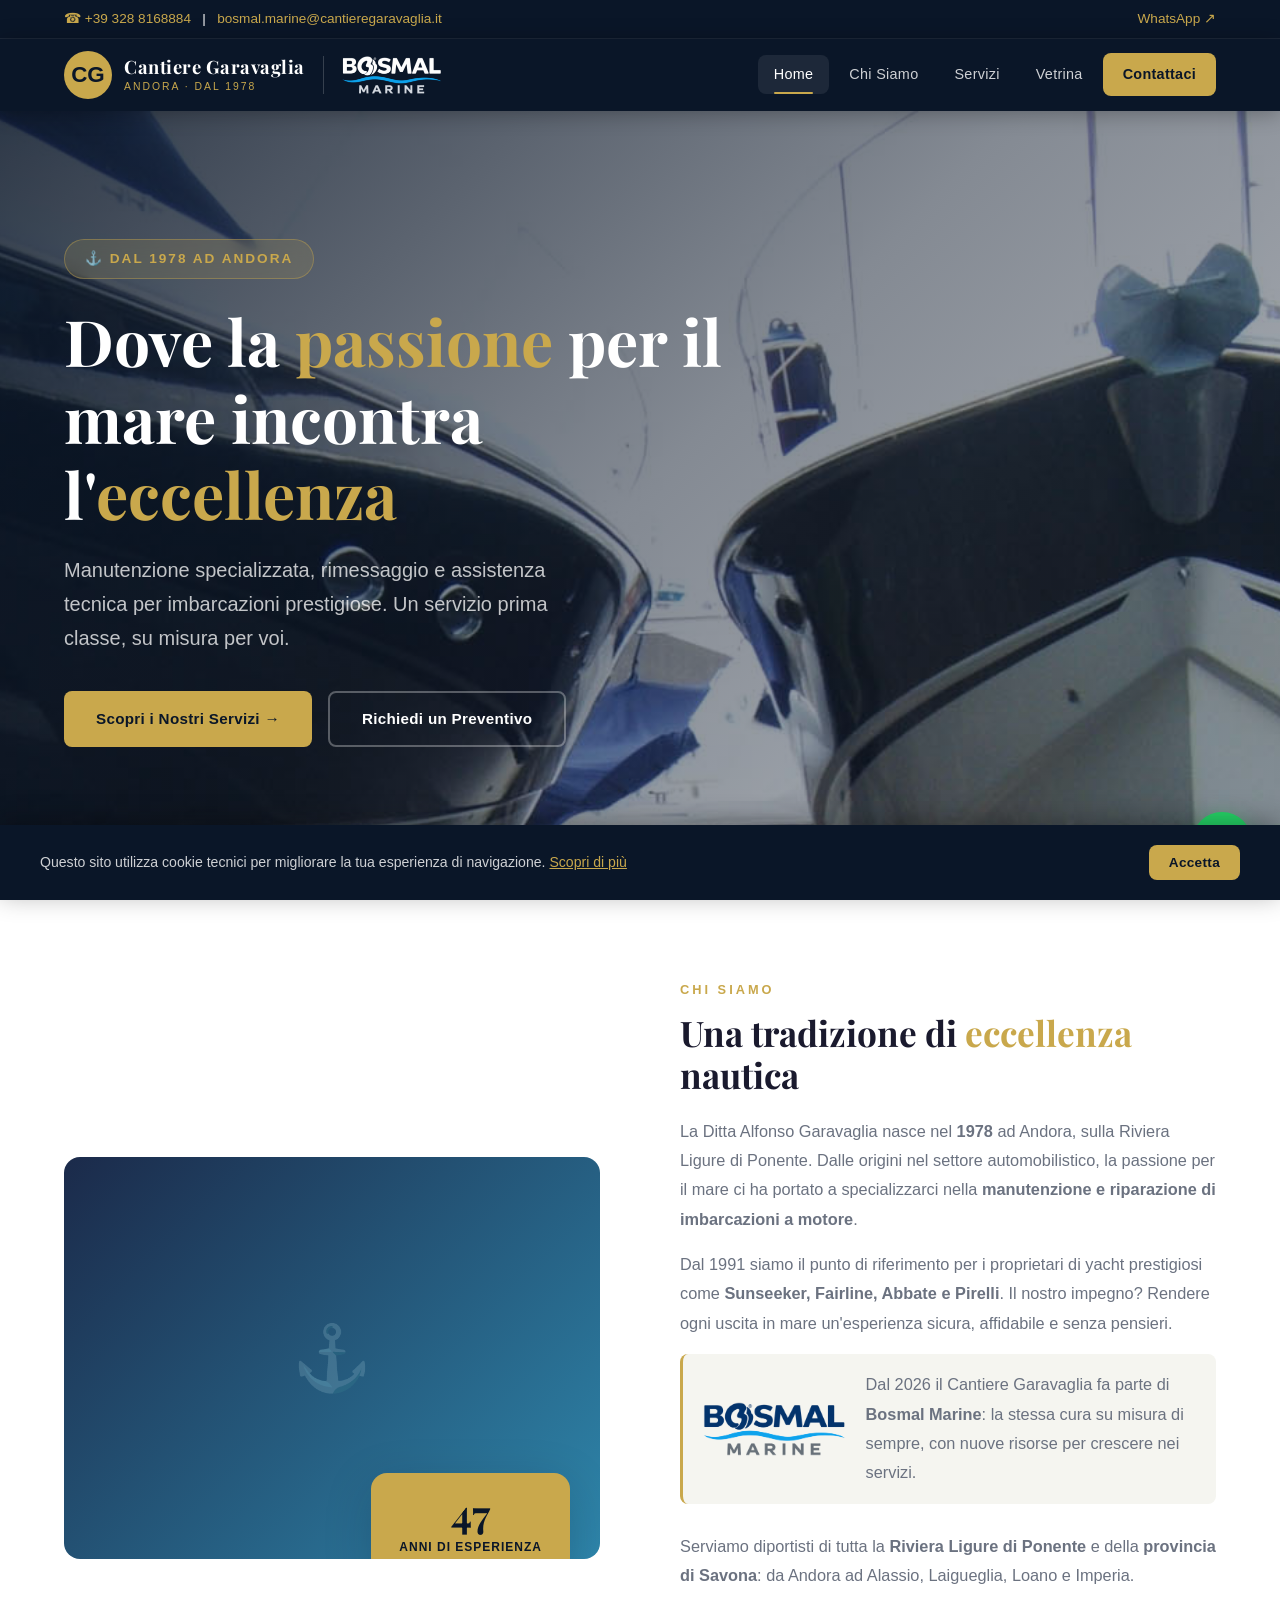
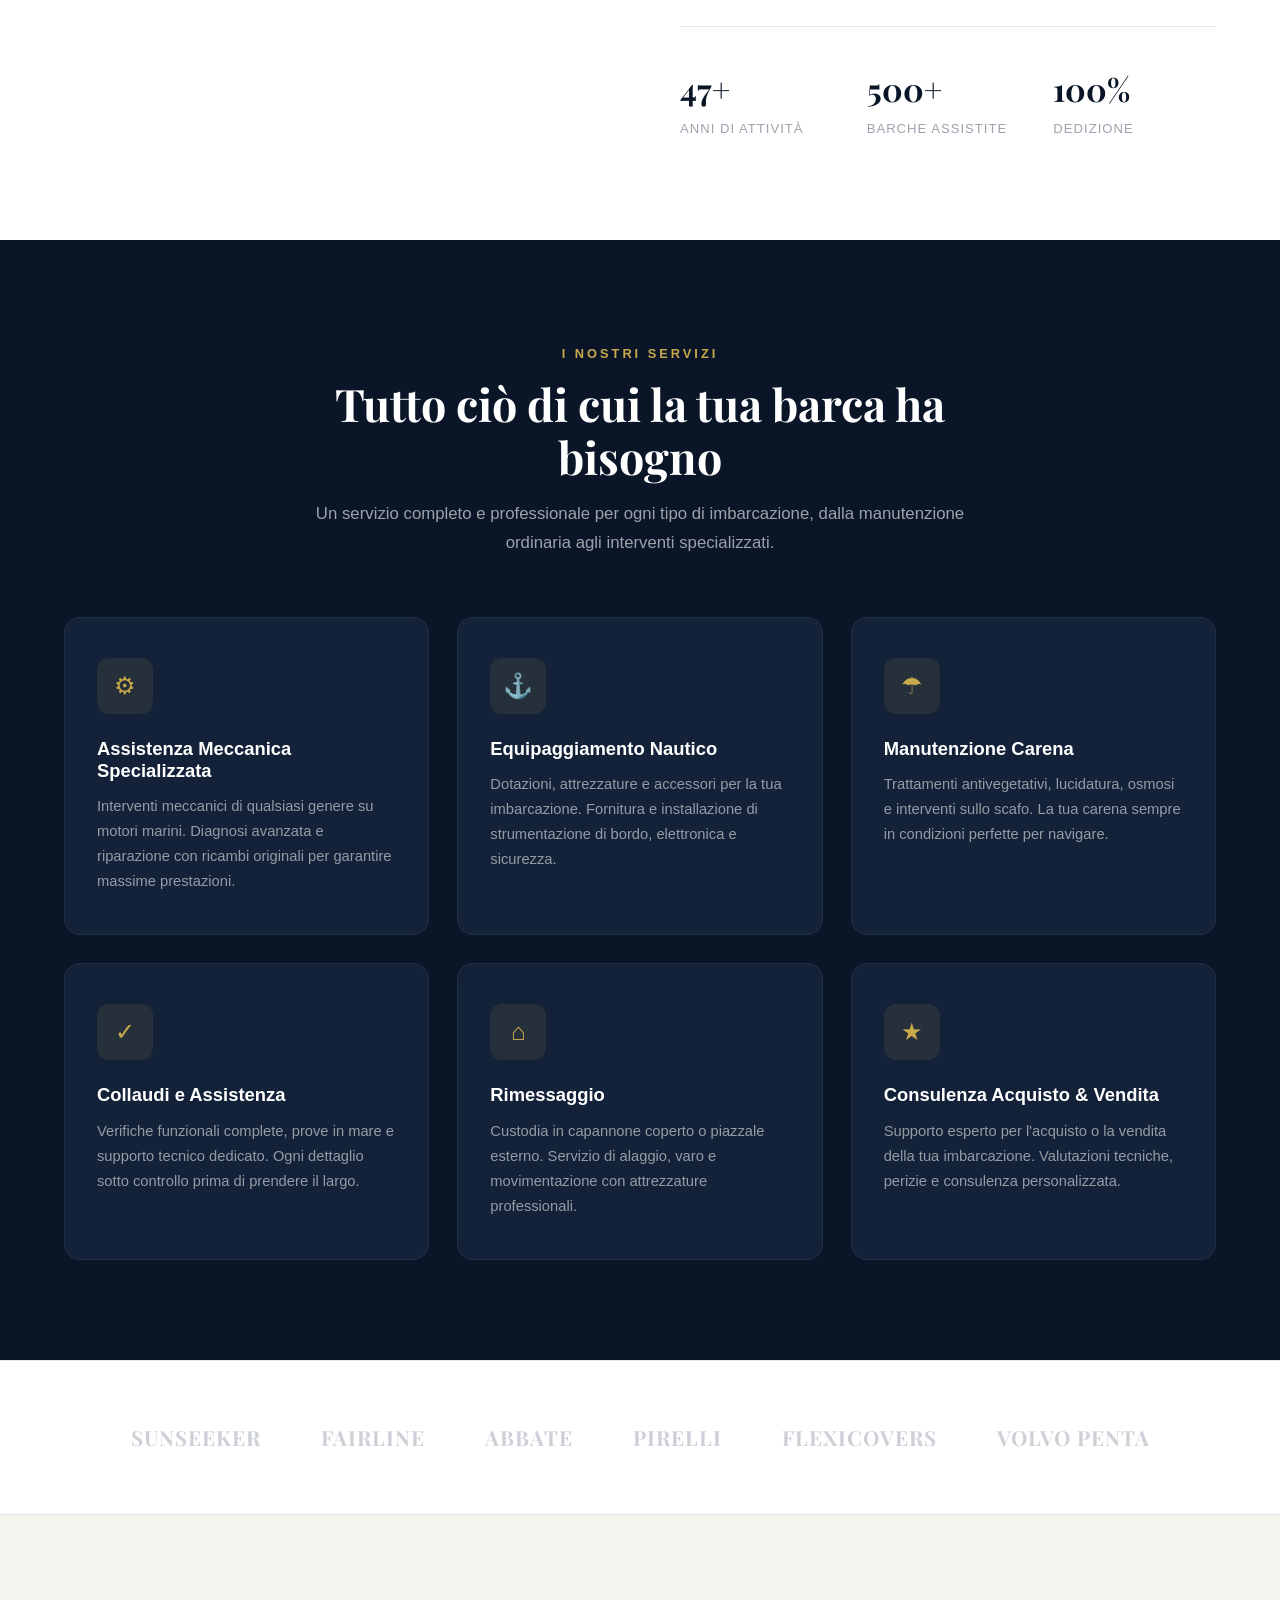
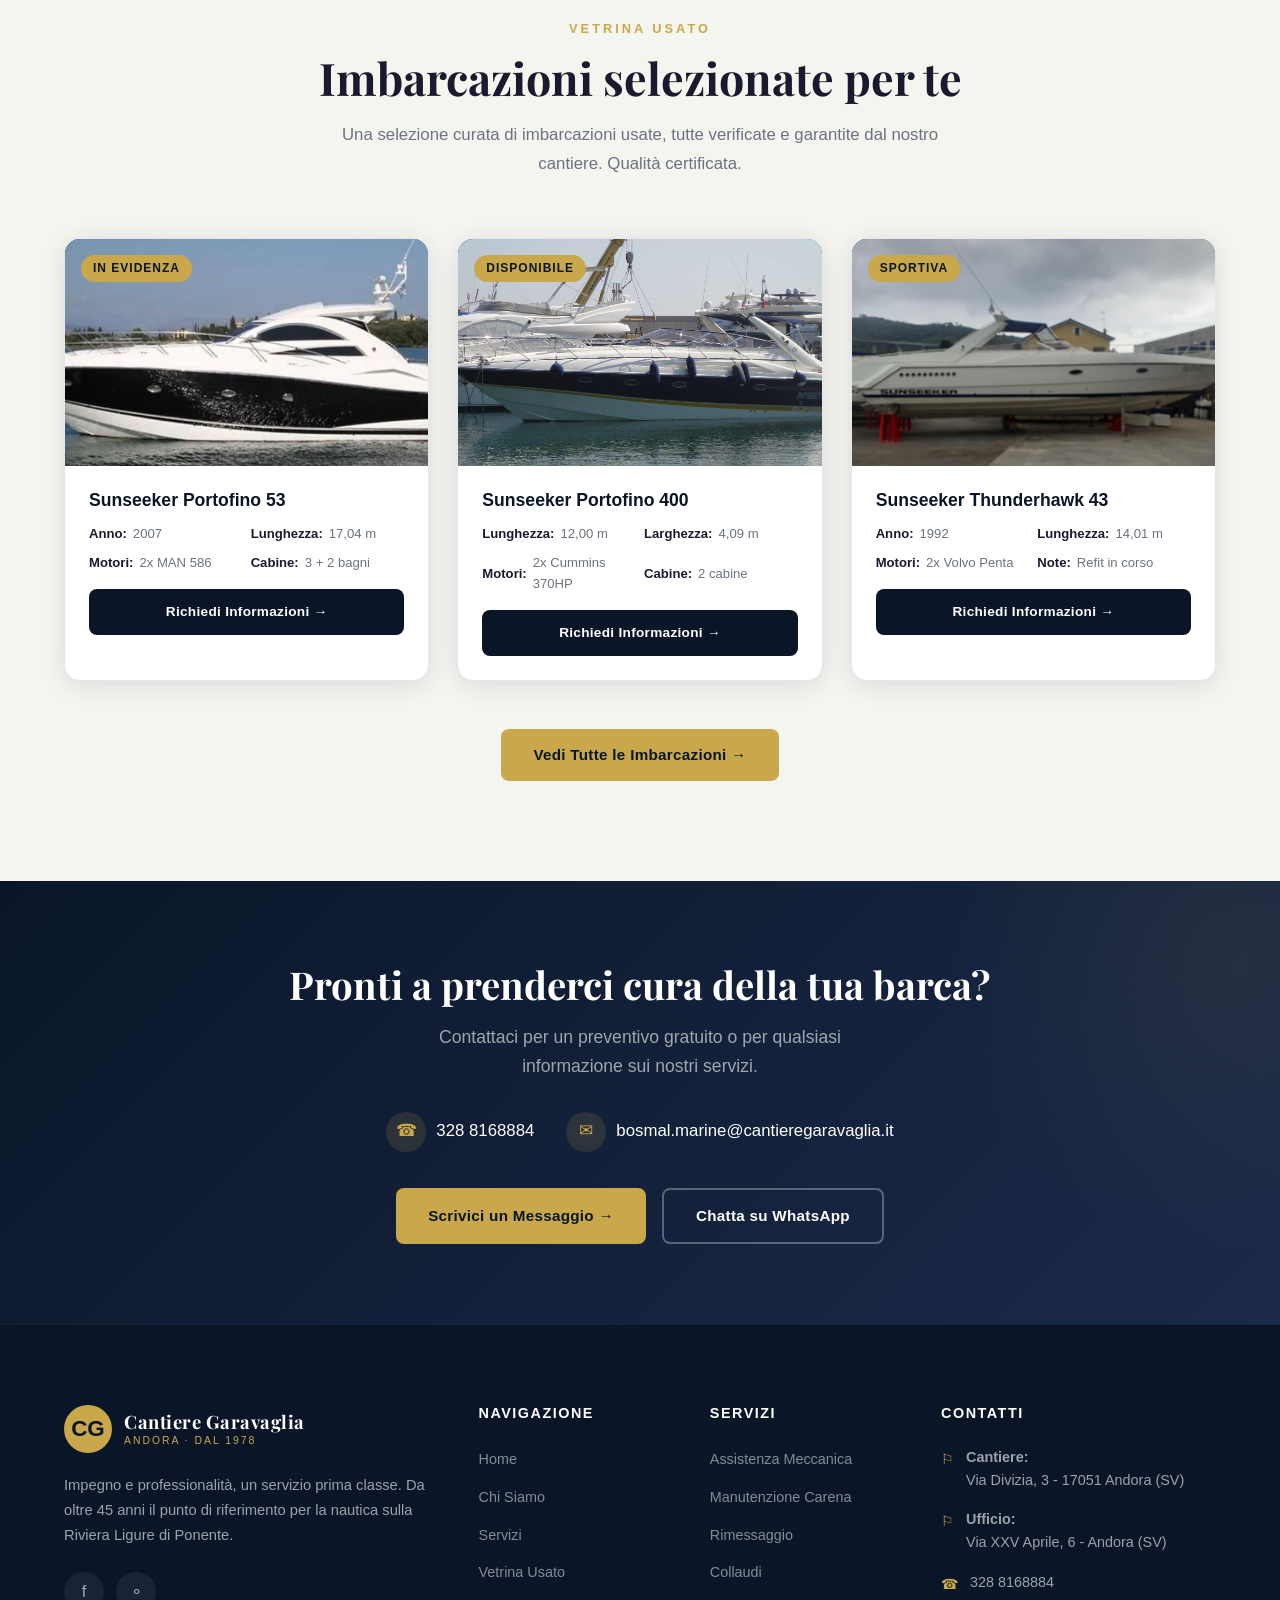
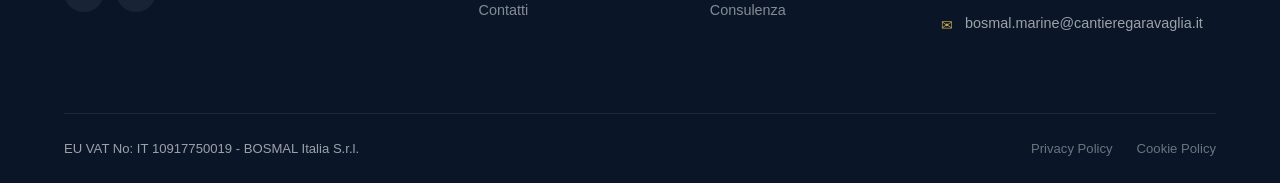
==== index.html @ 4e668d51 "Logo Bosmal Marine in intestazione visibile anche sui portatili (fino a 900px) Prima si nascondeva s" ====
<!DOCTYPE html>
<html lang="it">
<head>
  <meta charset="UTF-8">
  <meta name="viewport" content="width=device-width, initial-scale=1.0">
  <link rel="canonical" href="https://cantieregaravaglia.it/">
  <title>Cantiere Nautico Garavaglia | Dal 1978 - Manutenzione e Rimessaggio Imbarcazioni ad Andora</title>
  <meta name="description" content="Cantiere nautico ad Andora (SV), in Liguria. Dal 1978 manutenzione, rimessaggio e assistenza per imbarcazioni Sunseeker, Fairline, Abbate su tutta la Riviera Ligure di Ponente e provincia di Savona.">
  <meta name="keywords" content="cantiere nautico, Andora, Sunseeker, manutenzione barche, rimessaggio, assistenza nautica, Liguria">

  <!-- Open Graph -->
  <meta property="og:title" content="Cantiere Nautico Garavaglia - Dal 1978 ad Andora">
  <meta property="og:description" content="Manutenzione, rimessaggio e assistenza specializzata per imbarcazioni prestigiose. Impegno e professionalità, un servizio prima classe.">
  <meta property="og:type" content="website">
  <meta property="og:url" content="https://cantieregaravaglia.it">
  <meta property="og:locale" content="it_IT">

  <!-- Fonts -->
  <link rel="preconnect" href="https://fonts.googleapis.com">
  <link rel="preconnect" href="https://fonts.gstatic.com" crossorigin>
  <link href="https://fonts.googleapis.com/css2?family=Playfair+Display:wght@700&display=swap" rel="stylesheet">

  <!-- Styles -->
  <link rel="stylesheet" href="css/styles.css?v=3">

  <!-- Schema.org LocalBusiness -->
  <script type="application/ld+json">
  {
    "@context": "https://schema.org",
    "@type": "LocalBusiness",
    "name": "Cantiere Nautico Garavaglia",
    "alternateName": "Bosmal Marine - Cantiere Garavaglia",
    "legalName": "BOSMAL Italia S.r.l.",
    "parentOrganization": { "@type": "Organization", "name": "Bosmal Marine", "legalName": "BOSMAL Italia S.r.l." },
    "vatID": "IT10917750019",
    "description": "Cantiere navale specializzato nella manutenzione e riparazione di imbarcazioni Sunseeker, Fairline, Abbate ad Andora (SV). Dal 1978.",
    "foundingDate": "1978",
    "image": "https://cantieregaravaglia.it/images/og-image.jpg",
    "address": {
      "@type": "PostalAddress",
      "streetAddress": "Via Divizia, 3",
      "addressLocality": "Andora",
      "addressRegion": "SV",
      "postalCode": "17051",
      "addressCountry": "IT"
    },
    "telephone": "+393288168884",
    "email": "bosmal.marine@cantieregaravaglia.it",
    "url": "https://cantieregaravaglia.it",
    "openingHoursSpecification": {
      "@type": "OpeningHoursSpecification",
      "dayOfWeek": ["Monday","Tuesday","Wednesday","Thursday","Friday","Saturday"],
      "opens": "08:00",
      "closes": "18:00"
    },
    "geo": {
      "@type": "GeoCoordinates",
      "latitude": "43.9447",
      "longitude": "8.1386"
    },
    "areaServed": [
      { "@type": "AdministrativeArea", "name": "Liguria" },
      { "@type": "AdministrativeArea", "name": "Provincia di Savona" },
      { "@type": "Place", "name": "Riviera Ligure di Ponente" },
      { "@type": "City", "name": "Andora" },
      { "@type": "City", "name": "Alassio" },
      { "@type": "City", "name": "Laigueglia" },
      { "@type": "City", "name": "Loano" },
      { "@type": "City", "name": "Imperia" }
    ],
    "knowsAbout": ["Rimessaggio imbarcazioni","Rimessaggio invernale barche","Manutenzione carena","Assistenza meccanica nautica","Riparazione imbarcazioni","Sunseeker","Fairline","Abbate","Cranchi"],
    "priceRange": "€€",
    "sameAs": ["https://www.instagram.com/cantiere_garavaglia_andora/"]
  }
  </script>
</head>

<body>

  <!-- ===== UTILITY BAR ===== -->
  <div class="utility-bar">
    <div class="container">
      <div>
        <a href="tel:+393288168884">&#9742; +39 328 8168884</a>
        &nbsp;&nbsp;|&nbsp;&nbsp;
        <a href="mailto:bosmal.marine@cantieregaravaglia.it">bosmal.marine@cantieregaravaglia.it</a>
      </div>
      <div class="utility-links">
        <a href="https://wa.me/393288168884?text=Salve,%20vorrei%20informazioni%20sui%20vostri%20servizi" target="_blank" rel="noopener">
          WhatsApp &#8599;
        </a>
      </div>
    </div>
  </div>

  <!-- ===== HEADER ===== -->
  <header class="header">
    <div class="container">
      <a href="index.html" class="logo">
        <div class="logo-icon">CG</div>
        <div class="logo-text">
          Cantiere Garavaglia
          <span>Andora &middot; dal 1978</span>
        </div>
      <img class="logo-partner" src="images/brands/bosmal-marine-bianco.png" alt="Bosmal Marine" width="120" height="45"></a>

      <nav class="nav-menu">
        <a href="index.html" class="active">Home</a>
        <a href="azienda.html">Chi Siamo</a>
        <a href="servizi.html">Servizi</a>
        <a href="vetrina.html">Vetrina</a>
        <a href="contatti.html" class="nav-cta">Contattaci</a>
      </nav>

      <button class="hamburger" aria-label="Menu">
        <span></span><span></span><span></span>
      </button>
    </div>
  </header>

  <!-- ===== HERO SLIDER ===== -->
  <section class="hero">
    <div class="hero-slides">
      <div class="hero-slide active" style="background-image: url('images/hero/DSCF3241_2.jpg'); background-size:cover; background-position:center;"></div>
      <div class="hero-slide" style="background-image: url('images/hero/DSCF3245_3.jpg'); background-size:cover; background-position:center;"></div>
      <div class="hero-slide" style="background-image: url('images/hero/DSCF3251_2.jpg'); background-size:cover; background-position:center;"></div>
      <div class="hero-slide" style="background-image: url('images/hero/01andora_foto_Luciano_Rosso.jpg'); background-size:cover; background-position:center;"></div>
    </div>

    <div class="hero-content">
      <div class="hero-badge">&#9875; Dal 1978 ad Andora</div>
      <h1>Dove la <em>passione</em> per il mare incontra l'<em>eccellenza</em></h1>
      <p class="hero-subtitle">Manutenzione specializzata, rimessaggio e assistenza tecnica per imbarcazioni prestigiose. Un servizio prima classe, su misura per voi.</p>
      <div class="hero-buttons">
        <a href="servizi.html" class="btn btn-primary">Scopri i Nostri Servizi &rarr;</a>
        <a href="contatti.html" class="btn btn-outline">Richiedi un Preventivo</a>
      </div>
    </div>

    <div class="hero-indicators">
      <button class="active" aria-label="Slide 1"></button>
      <button aria-label="Slide 2"></button>
      <button aria-label="Slide 3"></button>
    </div>
  </section>

  <!-- ===== CHI SIAMO PREVIEW ===== -->
  <section class="section">
    <div class="container">
      <div class="about-preview">
        <div class="about-image">
          <div class="about-image-placeholder">&#9875;</div>
          <div class="experience-badge">
            <span class="number">47</span>
            <span class="label">Anni di esperienza</span>
          </div>
        </div>
        <div class="about-content">
          <span class="section-label">Chi Siamo</span>
          <h2>Una tradizione di <em>eccellenza</em> nautica</h2>
          <p>La Ditta Alfonso Garavaglia nasce nel <strong>1978</strong> ad Andora, sulla Riviera Ligure di Ponente. Dalle origini nel settore automobilistico, la passione per il mare ci ha portato a specializzarci nella <strong>manutenzione e riparazione di imbarcazioni a motore</strong>.</p>
          <p>Dal 1991 siamo il punto di riferimento per i proprietari di yacht prestigiosi come <strong>Sunseeker, Fairline, Abbate e Pirelli</strong>. Il nostro impegno? Rendere ogni uscita in mare un'esperienza sicura, affidabile e senza pensieri.</p>
          <div class="about-partner">
            <img src="images/brands/bosmal-marine.png" alt="Bosmal Marine" width="143" height="54" loading="lazy">
            <p>Dal 2026 il Cantiere Garavaglia fa parte di <strong>Bosmal Marine</strong>: la stessa cura su misura di sempre, con nuove risorse per crescere nei servizi.</p>
          </div>
          <p>Serviamo diportisti di tutta la <strong>Riviera Ligure di Ponente</strong> e della <strong>provincia di Savona</strong>: da Andora ad Alassio, Laigueglia, Loano e Imperia.</p>
          <div class="about-stats">
            <div class="stat-item">
              <span class="stat-number">47+</span>
              <span class="stat-label">Anni di attivit&agrave;</span>
            </div>
            <div class="stat-item">
              <span class="stat-number">500+</span>
              <span class="stat-label">Barche assistite</span>
            </div>
            <div class="stat-item">
              <span class="stat-number">100%</span>
              <span class="stat-label">Dedizione</span>
            </div>
          </div>
        </div>
      </div>
    </div>
  </section>

  <!-- ===== SERVIZI ===== -->
  <section class="section section-dark">
    <div class="container">
      <div class="section-header">
        <span class="section-label">I Nostri Servizi</span>
        <h2>Tutto ci&ograve; di cui la tua barca ha bisogno</h2>
        <p>Un servizio completo e professionale per ogni tipo di imbarcazione, dalla manutenzione ordinaria agli interventi specializzati.</p>
      </div>

      <div class="services-grid">
        <div class="service-card">
          <div class="service-icon">&#9881;</div>
          <h3>Assistenza Meccanica Specializzata</h3>
          <p>Interventi meccanici di qualsiasi genere su motori marini. Diagnosi avanzata e riparazione con ricambi originali per garantire massime prestazioni.</p>
        </div>

        <div class="service-card">
          <div class="service-icon">&#9875;</div>
          <h3>Equipaggiamento Nautico</h3>
          <p>Dotazioni, attrezzature e accessori per la tua imbarcazione. Fornitura e installazione di strumentazione di bordo, elettronica e sicurezza.</p>
        </div>

        <div class="service-card">
          <div class="service-icon">&#9730;</div>
          <h3>Manutenzione Carena</h3>
          <p>Trattamenti antivegetativi, lucidatura, osmosi e interventi sullo scafo. La tua carena sempre in condizioni perfette per navigare.</p>
        </div>

        <div class="service-card">
          <div class="service-icon">&#10003;</div>
          <h3>Collaudi e Assistenza</h3>
          <p>Verifiche funzionali complete, prove in mare e supporto tecnico dedicato. Ogni dettaglio sotto controllo prima di prendere il largo.</p>
        </div>

        <div class="service-card">
          <div class="service-icon">&#8962;</div>
          <h3>Rimessaggio</h3>
          <p>Custodia in capannone coperto o piazzale esterno. Servizio di alaggio, varo e movimentazione con attrezzature professionali.</p>
        </div>

        <div class="service-card">
          <div class="service-icon">&#9733;</div>
          <h3>Consulenza Acquisto &amp; Vendita</h3>
          <p>Supporto esperto per l'acquisto o la vendita della tua imbarcazione. Valutazioni tecniche, perizie e consulenza personalizzata.</p>
        </div>
      </div>
    </div>
  </section>

  <!-- ===== BRANDS BAR ===== -->
  <section class="brands-section">
    <div class="container">
      <div class="brands-grid">
        <div class="brand-item">SUNSEEKER</div>
        <div class="brand-item">FAIRLINE</div>
        <div class="brand-item">ABBATE</div>
        <div class="brand-item">PIRELLI</div>
        <div class="brand-item">FLEXICOVERS</div>
        <div class="brand-item">VOLVO PENTA</div>
      </div>
    </div>
  </section>

  <!-- ===== BARCHE IN EVIDENZA ===== -->
  <section class="section section-light">
    <div class="container">
      <div class="section-header">
        <span class="section-label">Vetrina Usato</span>
        <h2>Imbarcazioni selezionate per te</h2>
        <p>Una selezione curata di imbarcazioni usate, tutte verificate e garantite dal nostro cantiere. Qualit&agrave; certificata.</p>
      </div>

      <div class="boats-grid">
        <!-- Boat 1 -->
        <div class="boat-card">
          <div class="boat-image">
            <img src="images/boats/53sunseeker/53.JPG" alt="Sunseeker Portofino 53" loading="lazy">
            <span class="boat-tag">In Evidenza</span>
          </div>
          <div class="boat-info">
            <h3>Sunseeker Portofino 53</h3>
            <div class="boat-specs">
              <div class="boat-spec"><strong>Anno:</strong> 2007</div>
              <div class="boat-spec"><strong>Lunghezza:</strong> 17,04 m</div>
              <div class="boat-spec"><strong>Motori:</strong> 2x MAN 586</div>
              <div class="boat-spec"><strong>Cabine:</strong> 3 + 2 bagni</div>
            </div>
            <a href="contatti.html?barca=Sunseeker+Portofino+53" class="btn btn-dark btn-sm">Richiedi Informazioni &rarr;</a>
          </div>
        </div>

        <!-- Boat 2 -->
        <div class="boat-card">
          <div class="boat-image">
            <img src="images/boats/400Portofino/0400.JPG" alt="Sunseeker Portofino 400" loading="lazy">
            <span class="boat-tag">Disponibile</span>
          </div>
          <div class="boat-info">
            <h3>Sunseeker Portofino 400</h3>
            <div class="boat-specs">
              <div class="boat-spec"><strong>Lunghezza:</strong> 12,00 m</div>
              <div class="boat-spec"><strong>Larghezza:</strong> 4,09 m</div>
              <div class="boat-spec"><strong>Motori:</strong> 2x Cummins 370HP</div>
              <div class="boat-spec"><strong>Cabine:</strong> 2 cabine</div>
            </div>
            <a href="contatti.html?barca=Sunseeker+Portofino+400" class="btn btn-dark btn-sm">Richiedi Informazioni &rarr;</a>
          </div>
        </div>

        <!-- Boat 3 -->
        <div class="boat-card">
          <div class="boat-image">
            <img src="images/boats/43thunderhawk/Thunderhawk43.jpg" alt="Sunseeker Thunderhawk 43" loading="lazy">
            <span class="boat-tag">Sportiva</span>
          </div>
          <div class="boat-info">
            <h3>Sunseeker Thunderhawk 43</h3>
            <div class="boat-specs">
              <div class="boat-spec"><strong>Anno:</strong> 1992</div>
              <div class="boat-spec"><strong>Lunghezza:</strong> 14,01 m</div>
              <div class="boat-spec"><strong>Motori:</strong> 2x Volvo Penta</div>
              <div class="boat-spec"><strong>Note:</strong> Refit in corso</div>
            </div>
            <a href="contatti.html?barca=Sunseeker+Thunderhawk+43" class="btn btn-dark btn-sm">Richiedi Informazioni &rarr;</a>
          </div>
        </div>
      </div>

      <div style="text-align:center; margin-top:48px;">
        <a href="vetrina.html" class="btn btn-primary">Vedi Tutte le Imbarcazioni &rarr;</a>
      </div>
    </div>
  </section>

  <!-- ===== CTA SECTION ===== -->
  <section class="cta-section">
    <div class="container">
      <h2>Pronti a prenderci cura della tua barca?</h2>
      <p>Contattaci per un preventivo gratuito o per qualsiasi informazione sui nostri servizi.</p>

      <div class="cta-contacts">
        <a href="tel:+393288168884" class="cta-contact-item">
          <span class="icon">&#9742;</span>
          <span>328 8168884</span>
        </a>
        <a href="mailto:bosmal.marine@cantieregaravaglia.it" class="cta-contact-item">
          <span class="icon">&#9993;</span>
          <span>bosmal.marine@cantieregaravaglia.it</span>
        </a>
      </div>

      <div style="display:flex; gap:16px; justify-content:center; flex-wrap:wrap;">
        <a href="contatti.html" class="btn btn-primary">Scrivici un Messaggio &rarr;</a>
        <a href="https://wa.me/393288168884?text=Salve,%20vorrei%20informazioni%20sui%20vostri%20servizi" class="btn btn-outline" target="_blank" rel="noopener">Chatta su WhatsApp</a>
      </div>
    </div>
  </section>

  <!-- ===== FOOTER ===== -->
  <footer class="footer">
    <div class="container">
      <div class="footer-grid">
        <!-- Brand Column -->
        <div class="footer-brand">
          <a href="index.html" class="logo">
            <div class="logo-icon">CG</div>
            <div class="logo-text">
              Cantiere Garavaglia
              <span>Andora &middot; dal 1978</span>
            </div>
          </a>
          <p>Impegno e professionalit&agrave;, un servizio prima classe. Da oltre 45 anni il punto di riferimento per la nautica sulla Riviera Ligure di Ponente.</p>
          <div class="footer-social">
            <a href="#" aria-label="Facebook">f</a>
            <a href="#" aria-label="Instagram">&#9900;</a>
          </div>
        </div>

        <!-- Navigation -->
        <div>
          <h4>Navigazione</h4>
          <ul class="footer-links">
            <li><a href="index.html">Home</a></li>
            <li><a href="azienda.html">Chi Siamo</a></li>
            <li><a href="servizi.html">Servizi</a></li>
            <li><a href="vetrina.html">Vetrina Usato</a></li>
            <li><a href="contatti.html">Contatti</a></li>
          </ul>
        </div>

        <!-- Services -->
        <div>
          <h4>Servizi</h4>
          <ul class="footer-links">
            <li><a href="servizi.html#meccanica">Assistenza Meccanica</a></li>
            <li><a href="servizi.html#carena">Manutenzione Carena</a></li>
            <li><a href="servizi.html#rimessaggio">Rimessaggio</a></li>
            <li><a href="servizi.html#collaudi">Collaudi</a></li>
            <li><a href="servizi.html#consulenza">Consulenza</a></li>
          </ul>
        </div>

        <!-- Contact -->
        <div>
          <h4>Contatti</h4>
          <div class="footer-contact-item">
            <span class="icon">&#9872;</span>
            <div>
              <strong>Cantiere:</strong><br>
              Via Divizia, 3 - 17051 Andora (SV)
            </div>
          </div>
          <div class="footer-contact-item">
            <span class="icon">&#9872;</span>
            <div>
              <strong>Ufficio:</strong><br>
              Via XXV Aprile, 6 - Andora (SV)
            </div>
          </div>
          <div class="footer-contact-item">
            <span class="icon">&#9742;</span>
            <div>
              <a href="tel:+393288168884">328 8168884</a>
            </div>
          </div>
          <div class="footer-contact-item">
            <span class="icon">&#9993;</span>
            <div>
              <a href="mailto:bosmal.marine@cantieregaravaglia.it">bosmal.marine@cantieregaravaglia.it</a>
            </div>
          </div>
        </div>
      </div>

      <div class="footer-bottom">
        <span>EU VAT No: IT 10917750019 - BOSMAL Italia S.r.l.</span>
        <div class="footer-legal">
          <a href="privacy.html">Privacy Policy</a>
          <a href="cookie-policy.html">Cookie Policy</a>
        </div>
      </div>
    </div>
  </footer>

  <!-- ===== WHATSAPP FLOATING BUTTON ===== -->
  <a href="https://wa.me/393288168884?text=Salve,%20vorrei%20informazioni%20sui%20vostri%20servizi" class="whatsapp-float" target="_blank" rel="noopener" aria-label="Contattaci su WhatsApp">
    <svg viewBox="0 0 24 24" xmlns="http://www.w3.org/2000/svg">
      <path d="M17.472 14.382c-.297-.149-1.758-.867-2.03-.967-.273-.099-.471-.148-.67.15-.197.297-.767.966-.94 1.164-.173.199-.347.223-.644.075-.297-.15-1.255-.463-2.39-1.475-.883-.788-1.48-1.761-1.653-2.059-.173-.297-.018-.458.13-.606.134-.133.298-.347.446-.52.149-.174.198-.298.298-.497.099-.198.05-.371-.025-.52-.075-.149-.669-1.612-.916-2.207-.242-.579-.487-.5-.669-.51-.173-.008-.371-.01-.57-.01-.198 0-.52.074-.792.372-.272.297-1.04 1.016-1.04 2.479 0 1.462 1.065 2.875 1.213 3.074.149.198 2.096 3.2 5.077 4.487.709.306 1.262.489 1.694.625.712.227 1.36.195 1.871.118.571-.085 1.758-.719 2.006-1.413.248-.694.248-1.289.173-1.413-.074-.124-.272-.198-.57-.347m-5.421 7.403h-.004a9.87 9.87 0 01-5.031-1.378l-.361-.214-3.741.982.998-3.648-.235-.374a9.86 9.86 0 01-1.51-5.26c.001-5.45 4.436-9.884 9.888-9.884 2.64 0 5.122 1.03 6.988 2.898a9.825 9.825 0 012.893 6.994c-.003 5.45-4.437 9.884-9.885 9.884m8.413-18.297A11.815 11.815 0 0012.05 0C5.495 0 .16 5.335.157 11.892c0 2.096.547 4.142 1.588 5.945L.057 24l6.305-1.654a11.882 11.882 0 005.683 1.448h.005c6.554 0 11.89-5.335 11.893-11.893a11.821 11.821 0 00-3.48-8.413z"/>
    </svg>
  </a>

  <!-- ===== SCROLL TO TOP ===== -->
  <button class="scroll-top" aria-label="Torna in cima">&#8593;</button>

  <!-- ===== COOKIE BANNER ===== -->
  <div class="cookie-banner">
    <div class="cookie-inner">
      <p>Questo sito utilizza cookie tecnici per migliorare la tua esperienza di navigazione. <a href="cookie-policy.html">Scopri di pi&ugrave;</a></p>
      <div class="cookie-buttons">
        <button class="btn btn-primary btn-sm cookie-accept">Accetta</button>
      </div>
    </div>
  </div>

  <!-- Scripts -->
  <script src="js/slider.js" defer></script>
  <script src="js/config.js?v=2"></script>
  <script src="js/statistiche.js?v=1" defer></script>
  <script src="js/site-data.js?v=2"></script>
  <script src="js/main.js" defer></script>
</body>
</html>
---- css/styles.css ----
/* ============================================
   CANTIERE NAUTICO GARAVAGLIA - Design System
   ============================================ */

/* --- CSS Custom Properties --- */
:root {
  --navy:        #0A1628;
  --navy-light:  #1B2A4A;
  --navy-mid:    #132238;
  --white:       #FFFFFF;
  --off-white:   #F5F5F0;
  --gold:        #C9A84C;
  --gold-light:  #D4B86A;
  --gold-dark:   #A8893D;
  --sea-blue:    #2E86AB;
  --sea-light:   #3A9BC5;
  --text-dark:   #1A1A2E;
  --text-light:  #6B7280;
  --text-muted:  #9CA3AF;
  --border:      #E5E7EB;
  --shadow:      0 4px 24px rgba(10, 22, 40, 0.12);
  --shadow-lg:   0 12px 48px rgba(10, 22, 40, 0.18);
  --radius:      8px;
  --radius-lg:   16px;
  --transition:  all 0.3s cubic-bezier(0.4, 0, 0.2, 1);
}

/* --- Reset & Base --- */
*, *::before, *::after { box-sizing: border-box; margin: 0; padding: 0; }

html {
  scroll-behavior: smooth;
  font-size: 16px;
}

body {
  font-family: -apple-system, BlinkMacSystemFont, 'Segoe UI', Roboto, 'Helvetica Neue', Arial, sans-serif;
  color: var(--text-dark);
  line-height: 1.6;
  overflow-x: hidden;
  background: var(--white);
}

img { max-width: 100%; height: auto; display: block; }
a { text-decoration: none; color: inherit; transition: var(--transition); }
ul { list-style: none; }

h1, h2, h3, h4 {
  font-family: 'Playfair Display', Georgia, 'Times New Roman', serif;
  font-weight: 700;
  line-height: 1.2;
}

.container {
  max-width: 1200px;
  margin: 0 auto;
  padding: 0 24px;
}

/* --- Utility Bar --- */
.utility-bar {
  background: var(--navy);
  color: var(--white);
  font-size: 0.85rem;
  padding: 8px 0;
  border-bottom: 1px solid rgba(255,255,255,0.08);
}

.utility-bar .container {
  display: flex;
  justify-content: space-between;
  align-items: center;
}

.utility-bar a {
  color: var(--gold);
  display: inline-flex;
  align-items: center;
  gap: 6px;
}

.utility-bar a:hover {
  color: var(--gold-light);
}

.utility-links {
  display: flex;
  gap: 20px;
  align-items: center;
}

/* --- Header / Navigation --- */
.header {
  background: var(--navy);
  position: sticky;
  top: 0;
  z-index: 1000;
  box-shadow: 0 2px 20px rgba(0,0,0,0.3);
}

.header .container {
  display: flex;
  justify-content: space-between;
  align-items: center;
  padding-top: 0;
  padding-bottom: 0;
  min-height: 72px;
}

.logo {
  display: flex;
  align-items: center;
  gap: 12px;
  color: var(--white);
}

.logo-icon {
  width: 48px;
  height: 48px;
  background: var(--gold);
  border-radius: 50%;
  display: flex;
  align-items: center;
  justify-content: center;
  font-size: 1.4rem;
  font-weight: 700;
  color: var(--navy);
  flex-shrink: 0;
}

.logo-text {
  font-family: 'Playfair Display', Georgia, serif;
  font-size: 1.15rem;
  font-weight: 700;
  letter-spacing: 0.5px;
  line-height: 1.2;
}

.logo-text span {
  display: block;
  font-family: -apple-system, BlinkMacSystemFont, 'Segoe UI', sans-serif;
  font-size: 0.65rem;
  font-weight: 400;
  letter-spacing: 2px;
  text-transform: uppercase;
  color: var(--gold);
  margin-top: 2px;
}

.logo-partner {
  height: 38px;
  width: auto;
  margin-left: 6px;
  padding-left: 18px;
  border-left: 1px solid rgba(255,255,255,0.18);
}

.footer-partner {
  display: flex;
  align-items: center;
  gap: 14px;
  margin: -8px 0 24px;
}

.footer-partner span {
  font-size: 0.72rem;
  letter-spacing: 1.5px;
  text-transform: uppercase;
  color: var(--gold);
}

.footer-partner img { height: 48px; width: auto; }

.about-partner {
  display: flex;
  align-items: center;
  gap: 20px;
  margin: 8px 0 28px;
  padding: 16px 20px;
  background: var(--off-white);
  border-left: 3px solid var(--gold);
  border-radius: var(--radius);
}

.about-partner img { height: 54px; width: auto; flex-shrink: 0; }
.about-partner p { margin: 0 !important; font-size: 0.92rem; }

@media (max-width: 1180px) {
  .logo-partner { height: 32px; padding-left: 12px; margin-left: 2px; }
  .header .nav-menu a { padding: 8px 12px; }
}

@media (max-width: 900px) {
  .logo-partner { display: none; }
}

@media (max-width: 560px) {
  .about-partner { flex-direction: column; align-items: flex-start; }
}

.nav-menu {
  display: flex;
  gap: 4px;
  align-items: center;
}

.nav-menu a {
  color: rgba(255,255,255,0.8);
  padding: 8px 16px;
  border-radius: var(--radius);
  font-size: 0.9rem;
  font-weight: 500;
  letter-spacing: 0.3px;
  position: relative;
}

.nav-menu a:hover,
.nav-menu a.active {
  color: var(--white);
  background: rgba(255,255,255,0.08);
}

.nav-menu a.active::after {
  content: '';
  position: absolute;
  bottom: 0;
  left: 16px;
  right: 16px;
  height: 2px;
  background: var(--gold);
  border-radius: 2px;
}

.nav-cta {
  background: var(--gold) !important;
  color: var(--navy) !important;
  font-weight: 600 !important;
  padding: 10px 20px !important;
}

.nav-cta:hover {
  background: var(--gold-light) !important;
  transform: translateY(-1px);
}

/* Hamburger */
.hamburger {
  display: none;
  flex-direction: column;
  gap: 5px;
  cursor: pointer;
  padding: 8px;
  background: none;
  border: none;
}

.hamburger span {
  width: 24px;
  height: 2px;
  background: var(--white);
  transition: var(--transition);
  border-radius: 2px;
}

/* --- Hero Slider --- */
.hero {
  position: relative;
  height: 85vh;
  min-height: 500px;
  max-height: 900px;
  overflow: hidden;
  background: var(--navy);
}

.hero-slides {
  position: relative;
  width: 100%;
  height: 100%;
}

.hero-slide {
  position: absolute;
  inset: 0;
  opacity: 0;
  transition: opacity 1.2s ease;
  background-size: cover;
  background-position: center;
}

.hero-slide.active {
  opacity: 1;
}

.hero-slide::after {
  content: '';
  position: absolute;
  inset: 0;
  background: linear-gradient(
    135deg,
    rgba(10, 22, 40, 0.85) 0%,
    rgba(10, 22, 40, 0.5) 50%,
    rgba(10, 22, 40, 0.3) 100%
  );
}

.hero-content {
  position: absolute;
  inset: 0;
  display: flex;
  flex-direction: column;
  justify-content: center;
  z-index: 2;
  padding: 0 24px;
  max-width: 1200px;
  margin: 0 auto;
  width: 100%;
  left: 0;
  right: 0;
}

.hero-badge {
  display: inline-flex;
  align-items: center;
  gap: 8px;
  background: rgba(201, 168, 76, 0.15);
  border: 1px solid rgba(201, 168, 76, 0.4);
  color: var(--gold);
  padding: 8px 20px;
  border-radius: 50px;
  font-size: 0.85rem;
  font-weight: 600;
  letter-spacing: 2px;
  text-transform: uppercase;
  width: fit-content;
  margin-bottom: 24px;
  backdrop-filter: blur(8px);
}

.hero h1 {
  color: var(--white);
  font-size: clamp(2.2rem, 5vw, 4rem);
  max-width: 700px;
  margin-bottom: 20px;
}

.hero h1 em {
  color: var(--gold);
  font-style: normal;
}

.hero-subtitle {
  color: rgba(255,255,255,0.75);
  font-size: clamp(1rem, 2vw, 1.25rem);
  max-width: 550px;
  margin-bottom: 36px;
  line-height: 1.7;
}

.hero-buttons {
  display: flex;
  gap: 16px;
  flex-wrap: wrap;
}

/* Slider indicators */
.hero-indicators {
  position: absolute;
  bottom: 32px;
  left: 50%;
  transform: translateX(-50%);
  display: flex;
  gap: 10px;
  z-index: 3;
}

.hero-indicators button {
  width: 40px;
  height: 3px;
  background: rgba(255,255,255,0.3);
  border: none;
  border-radius: 3px;
  cursor: pointer;
  transition: var(--transition);
}

.hero-indicators button.active {
  background: var(--gold);
  width: 60px;
}

/* --- Buttons --- */
.btn {
  display: inline-flex;
  align-items: center;
  gap: 8px;
  padding: 14px 32px;
  border-radius: var(--radius);
  font-size: 0.95rem;
  font-weight: 600;
  cursor: pointer;
  border: none;
  transition: var(--transition);
  letter-spacing: 0.3px;
}

.btn-primary {
  background: var(--gold);
  color: var(--navy);
}

.btn-primary:hover {
  background: var(--gold-light);
  transform: translateY(-2px);
  box-shadow: 0 8px 24px rgba(201, 168, 76, 0.3);
}

.btn-outline {
  background: transparent;
  color: var(--white);
  border: 2px solid rgba(255,255,255,0.3);
}

.btn-outline:hover {
  border-color: var(--white);
  background: rgba(255,255,255,0.08);
}

.btn-dark {
  background: var(--navy);
  color: var(--white);
}

.btn-dark:hover {
  background: var(--navy-light);
  transform: translateY(-2px);
}

.btn-sm {
  padding: 10px 20px;
  font-size: 0.85rem;
}

/* --- Section Styles --- */
.section {
  padding: 100px 0;
}

.section-dark {
  background: var(--navy);
  color: var(--white);
}

.section-light {
  background: var(--off-white);
}

.section-header {
  text-align: center;
  max-width: 650px;
  margin: 0 auto 60px;
}

.section-label {
  display: inline-block;
  color: var(--gold);
  font-size: 0.8rem;
  font-weight: 700;
  letter-spacing: 3px;
  text-transform: uppercase;
  margin-bottom: 12px;
}

.section-header h2 {
  font-size: clamp(1.8rem, 3.5vw, 2.8rem);
  margin-bottom: 16px;
}

.section-header p {
  color: var(--text-light);
  font-size: 1.05rem;
  line-height: 1.7;
}

.section-dark .section-header p {
  color: rgba(255,255,255,0.6);
}

/* --- About Preview --- */
.about-preview {
  display: grid;
  grid-template-columns: 1fr 1fr;
  gap: 80px;
  align-items: center;
}

.about-image {
  position: relative;
  border-radius: var(--radius-lg);
  overflow: hidden;
  aspect-ratio: 4/3;
  background: linear-gradient(135deg, var(--navy-light), var(--sea-blue));
}

.about-image-placeholder {
  width: 100%;
  height: 100%;
  display: flex;
  align-items: center;
  justify-content: center;
  color: rgba(255,255,255,0.3);
  font-size: 4rem;
}

.experience-badge {
  position: absolute;
  bottom: -20px;
  right: 30px;
  background: var(--gold);
  color: var(--navy);
  padding: 20px 28px;
  border-radius: var(--radius-lg);
  text-align: center;
  box-shadow: var(--shadow-lg);
}

.experience-badge .number {
  font-family: 'Playfair Display', Georgia, serif;
  font-size: 2.5rem;
  font-weight: 700;
  line-height: 1;
  display: block;
}

.experience-badge .label {
  font-size: 0.75rem;
  font-weight: 600;
  letter-spacing: 1px;
  text-transform: uppercase;
  margin-top: 4px;
}

.about-content h2 {
  font-size: 2.2rem;
  margin-bottom: 20px;
}

.about-content h2 em {
  color: var(--gold);
  font-style: normal;
}

.about-content p {
  color: var(--text-light);
  margin-bottom: 16px;
  font-size: 1.02rem;
  line-height: 1.8;
}

.about-stats {
  display: grid;
  grid-template-columns: repeat(3, 1fr);
  gap: 24px;
  margin-top: 36px;
  padding-top: 36px;
  border-top: 1px solid var(--border);
}

.stat-item .stat-number {
  font-family: 'Playfair Display', Georgia, serif;
  font-size: 2rem;
  font-weight: 700;
  color: var(--navy);
  display: block;
}

.stat-item .stat-label {
  font-size: 0.82rem;
  color: var(--text-muted);
  text-transform: uppercase;
  letter-spacing: 1px;
  font-weight: 500;
}

/* --- Services Grid --- */
.services-grid {
  display: grid;
  grid-template-columns: repeat(3, 1fr);
  gap: 28px;
}

.service-card {
  background: var(--navy-mid);
  border: 1px solid rgba(255,255,255,0.06);
  border-radius: var(--radius-lg);
  padding: 40px 32px;
  transition: var(--transition);
  position: relative;
  overflow: hidden;
}

.service-card::before {
  content: '';
  position: absolute;
  top: 0;
  left: 0;
  right: 0;
  height: 3px;
  background: var(--gold);
  transform: scaleX(0);
  transition: var(--transition);
}

.service-card:hover {
  transform: translateY(-6px);
  border-color: rgba(201, 168, 76, 0.2);
  box-shadow: 0 16px 48px rgba(0,0,0,0.3);
}

.service-card:hover::before {
  transform: scaleX(1);
}

.service-icon {
  width: 56px;
  height: 56px;
  background: rgba(201, 168, 76, 0.1);
  border-radius: 12px;
  display: flex;
  align-items: center;
  justify-content: center;
  font-size: 1.5rem;
  margin-bottom: 24px;
  color: var(--gold);
}

.service-card h3 {
  font-family: -apple-system, BlinkMacSystemFont, 'Segoe UI', sans-serif;
  font-size: 1.15rem;
  font-weight: 600;
  margin-bottom: 12px;
  color: var(--white);
}

.service-card p {
  color: rgba(255,255,255,0.55);
  font-size: 0.92rem;
  line-height: 1.7;
}

/* --- Brands Bar --- */
.brands-section {
  padding: 60px 0;
  background: var(--white);
  border-top: 1px solid var(--border);
  border-bottom: 1px solid var(--border);
}

.brands-grid {
  display: flex;
  justify-content: center;
  align-items: center;
  gap: 60px;
  flex-wrap: wrap;
}

.brand-item {
  font-family: 'Playfair Display', Georgia, serif;
  font-size: 1.3rem;
  font-weight: 700;
  color: var(--text-muted);
  opacity: 0.5;
  transition: var(--transition);
  letter-spacing: 1px;
  cursor: default;
}

.brand-item:hover {
  opacity: 1;
  color: var(--navy);
}

/* --- Featured Boats --- */
.boats-grid {
  display: grid;
  grid-template-columns: repeat(3, 1fr);
  gap: 28px;
}

.boat-card {
  background: var(--white);
  border-radius: var(--radius-lg);
  overflow: hidden;
  box-shadow: var(--shadow);
  transition: var(--transition);
  border: 1px solid var(--border);
}

.boat-card:hover {
  transform: translateY(-6px);
  box-shadow: var(--shadow-lg);
}

.boat-image {
  aspect-ratio: 16/10;
  background: linear-gradient(135deg, var(--navy-light), var(--sea-blue));
  position: relative;
  display: flex;
  align-items: center;
  justify-content: center;
  color: rgba(255,255,255,0.3);
  font-size: 3rem;
  overflow: hidden;
}

.boat-image img {
  position: absolute;
  inset: 0;
  width: 100%;
  height: 100%;
  object-fit: cover;
  transition: transform 0.4s ease;
}

.boat-card:hover .boat-image img {
  transform: scale(1.05);
}

.boat-tag {
  position: absolute;
  top: 16px;
  left: 16px;
  background: var(--gold);
  color: var(--navy);
  padding: 4px 12px;
  border-radius: 50px;
  font-size: 0.75rem;
  font-weight: 700;
  text-transform: uppercase;
  letter-spacing: 1px;
}

.boat-info {
  padding: 24px;
}

.boat-info h3 {
  font-family: -apple-system, BlinkMacSystemFont, 'Segoe UI', sans-serif;
  font-size: 1.1rem;
  font-weight: 700;
  margin-bottom: 12px;
  color: var(--navy);
}

.boat-specs {
  display: grid;
  grid-template-columns: 1fr 1fr;
  gap: 8px;
  margin-bottom: 16px;
}

.boat-spec {
  font-size: 0.82rem;
  color: var(--text-light);
  display: flex;
  align-items: center;
  gap: 6px;
}

.boat-spec strong {
  color: var(--text-dark);
  font-weight: 600;
}

.boat-card .btn {
  width: 100%;
  justify-content: center;
  padding: 12px;
  font-size: 0.85rem;
}

/* --- CTA Section --- */
.cta-section {
  background: linear-gradient(135deg, var(--navy) 0%, var(--navy-light) 100%);
  padding: 80px 0;
  text-align: center;
  position: relative;
  overflow: hidden;
}

.cta-section::before {
  content: '';
  position: absolute;
  top: -50%;
  right: -20%;
  width: 600px;
  height: 600px;
  background: radial-gradient(circle, rgba(201,168,76,0.08) 0%, transparent 70%);
  border-radius: 50%;
}

.cta-section h2 {
  color: var(--white);
  font-size: clamp(1.8rem, 3vw, 2.5rem);
  margin-bottom: 16px;
}

.cta-section p {
  color: rgba(255,255,255,0.6);
  font-size: 1.1rem;
  margin-bottom: 32px;
  max-width: 500px;
  margin-left: auto;
  margin-right: auto;
}

.cta-contacts {
  display: flex;
  justify-content: center;
  gap: 32px;
  margin-bottom: 36px;
  flex-wrap: wrap;
}

.cta-contact-item {
  display: flex;
  align-items: center;
  gap: 10px;
  color: var(--white);
  font-size: 1.05rem;
}

.cta-contact-item .icon {
  width: 40px;
  height: 40px;
  background: rgba(201,168,76,0.15);
  border-radius: 50%;
  display: flex;
  align-items: center;
  justify-content: center;
  color: var(--gold);
}

/* --- Footer --- */
.footer {
  background: var(--navy);
  color: rgba(255,255,255,0.6);
  padding: 80px 0 0;
  border-top: 1px solid rgba(255,255,255,0.05);
}

.footer-grid {
  display: grid;
  grid-template-columns: 2fr 1fr 1fr 1.5fr;
  gap: 48px;
  padding-bottom: 60px;
  border-bottom: 1px solid rgba(255,255,255,0.08);
}

.footer-brand .logo {
  margin-bottom: 20px;
}

.footer-brand p {
  font-size: 0.92rem;
  line-height: 1.7;
  margin-bottom: 24px;
}

.footer-social {
  display: flex;
  gap: 12px;
}

.footer-social a {
  width: 40px;
  height: 40px;
  background: rgba(255,255,255,0.06);
  border-radius: 50%;
  display: flex;
  align-items: center;
  justify-content: center;
  color: rgba(255,255,255,0.6);
  transition: var(--transition);
}

.footer-social a:hover {
  background: var(--gold);
  color: var(--navy);
}

.footer h4 {
  font-family: -apple-system, BlinkMacSystemFont, 'Segoe UI', sans-serif;
  font-size: 0.9rem;
  font-weight: 700;
  color: var(--white);
  text-transform: uppercase;
  letter-spacing: 1.5px;
  margin-bottom: 24px;
}

.footer-links li {
  margin-bottom: 12px;
}

.footer-links a {
  color: rgba(255,255,255,0.5);
  font-size: 0.9rem;
  transition: var(--transition);
}

.footer-links a:hover {
  color: var(--gold);
  padding-left: 4px;
}

.footer-contact-item {
  display: flex;
  gap: 12px;
  margin-bottom: 16px;
  font-size: 0.9rem;
  align-items: flex-start;
}

.footer-contact-item .icon {
  color: var(--gold);
  flex-shrink: 0;
  margin-top: 2px;
}

.footer-bottom {
  padding: 24px 0;
  display: flex;
  justify-content: space-between;
  align-items: center;
  font-size: 0.82rem;
  flex-wrap: wrap;
  gap: 12px;
}

.footer-bottom a {
  color: rgba(255,255,255,0.4);
}

.footer-bottom a:hover {
  color: var(--gold);
}

.footer-legal {
  display: flex;
  gap: 24px;
}

/* --- WhatsApp Floating Button --- */
.whatsapp-float {
  position: fixed;
  bottom: 28px;
  right: 28px;
  z-index: 999;
  width: 60px;
  height: 60px;
  background: #25D366;
  border-radius: 50%;
  display: flex;
  align-items: center;
  justify-content: center;
  box-shadow: 0 4px 20px rgba(37, 211, 102, 0.4);
  transition: var(--transition);
  animation: pulse-wa 2s infinite;
}

.whatsapp-float:hover {
  transform: scale(1.1);
  box-shadow: 0 6px 28px rgba(37, 211, 102, 0.5);
}

.whatsapp-float svg {
  width: 32px;
  height: 32px;
  fill: white;
}

@keyframes pulse-wa {
  0%, 100% { box-shadow: 0 4px 20px rgba(37, 211, 102, 0.4); }
  50% { box-shadow: 0 4px 30px rgba(37, 211, 102, 0.6); }
}

/* --- Cookie Banner --- */
.cookie-banner {
  position: fixed;
  bottom: 0;
  left: 0;
  right: 0;
  background: var(--navy);
  color: rgba(255,255,255,0.8);
  padding: 20px 24px;
  z-index: 9999;
  box-shadow: 0 -4px 24px rgba(0,0,0,0.3);
  display: none;
}

.cookie-banner.show {
  display: block;
}

.cookie-inner {
  max-width: 1200px;
  margin: 0 auto;
  display: flex;
  align-items: center;
  justify-content: space-between;
  gap: 24px;
  flex-wrap: wrap;
}

.cookie-inner p {
  font-size: 0.88rem;
  flex: 1;
  min-width: 280px;
}

.cookie-inner a {
  color: var(--gold);
  text-decoration: underline;
}

.cookie-buttons {
  display: flex;
  gap: 12px;
}

/* --- Page Banner --- */
.page-banner {
  background: linear-gradient(135deg, var(--navy), var(--navy-light));
  padding: 120px 0 60px;
  text-align: center;
}

.page-banner h1 {
  color: var(--white);
  font-size: clamp(2rem, 4vw, 3rem);
  margin-bottom: 12px;
}

.page-banner p {
  color: rgba(255,255,255,0.6);
  font-size: 1.1rem;
}

/* --- Scroll to top --- */
.scroll-top {
  position: fixed;
  bottom: 100px;
  right: 28px;
  width: 44px;
  height: 44px;
  background: var(--navy);
  color: var(--white);
  border: none;
  border-radius: 50%;
  cursor: pointer;
  display: flex;
  align-items: center;
  justify-content: center;
  opacity: 0;
  visibility: hidden;
  transition: var(--transition);
  z-index: 998;
  box-shadow: var(--shadow);
}

.scroll-top.visible {
  opacity: 1;
  visibility: visible;
}

.scroll-top:hover {
  background: var(--gold);
  color: var(--navy);
}

/* =============================
   RESPONSIVE
   ============================= */

@media (max-width: 1024px) {
  .about-preview { grid-template-columns: 1fr; gap: 40px; }
  .services-grid { grid-template-columns: repeat(2, 1fr); }
  .boats-grid { grid-template-columns: repeat(2, 1fr); }
  .footer-grid { grid-template-columns: 1fr 1fr; }
}

@media (max-width: 768px) {
  .utility-bar { display: none; }

  .hamburger { display: flex; }

  .nav-menu {
    position: fixed;
    top: 72px;
    left: 0;
    right: 0;
    bottom: 0;
    background: var(--navy);
    flex-direction: column;
    padding: 32px 24px;
    gap: 8px;
    transform: translateX(100%);
    transition: transform 0.4s cubic-bezier(0.4, 0, 0.2, 1);
  }

  .nav-menu.open {
    transform: translateX(0);
  }

  .nav-menu a {
    font-size: 1.1rem;
    padding: 14px 16px;
    width: 100%;
  }

  .hero { height: 70vh; min-height: 450px; }
  .hero h1 { font-size: 2rem; }

  .services-grid { grid-template-columns: 1fr; }
  .boats-grid { grid-template-columns: 1fr; }

  .about-stats { grid-template-columns: repeat(3, 1fr); gap: 16px; }
  .stat-item .stat-number { font-size: 1.5rem; }

  .footer-grid { grid-template-columns: 1fr; gap: 36px; }
  .footer-bottom { flex-direction: column; text-align: center; }

  .cta-contacts { flex-direction: column; align-items: center; }

  .section { padding: 60px 0; }
  .section-header { margin-bottom: 40px; }
}

@media (max-width: 480px) {
  .hero-buttons { flex-direction: column; }
  .hero-buttons .btn { width: 100%; justify-content: center; }
  .brands-grid { gap: 30px; }
  .brand-item { font-size: 1rem; }
  .about-stats { grid-template-columns: 1fr; text-align: center; }
}

/* --- Loading animation for page --- */
@keyframes fadeInUp {
  from { opacity: 0; transform: translateY(30px); }
  to { opacity: 1; transform: translateY(0); }
}

.animate-in {
  animation: fadeInUp 0.8s ease forwards;
}

.animate-delay-1 { animation-delay: 0.1s; }
.animate-delay-2 { animation-delay: 0.2s; }
.animate-delay-3 { animation-delay: 0.3s; }
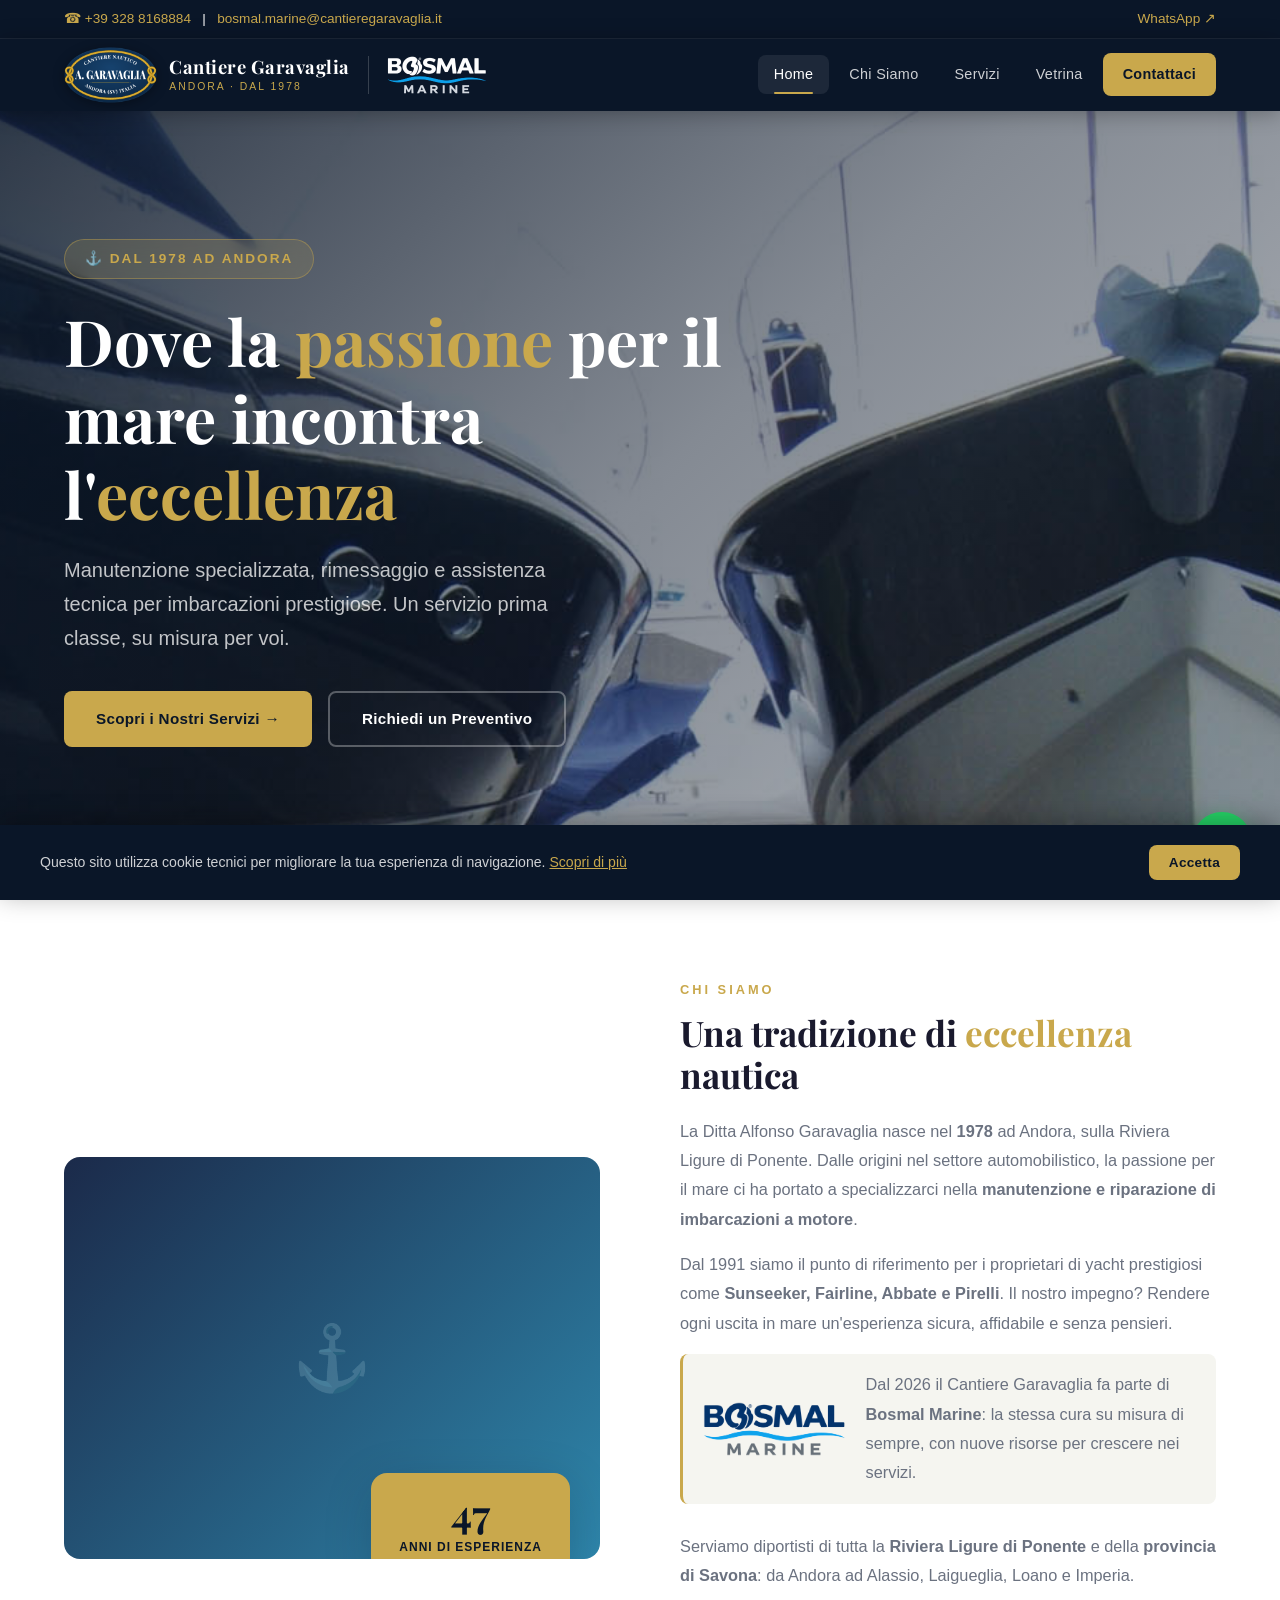
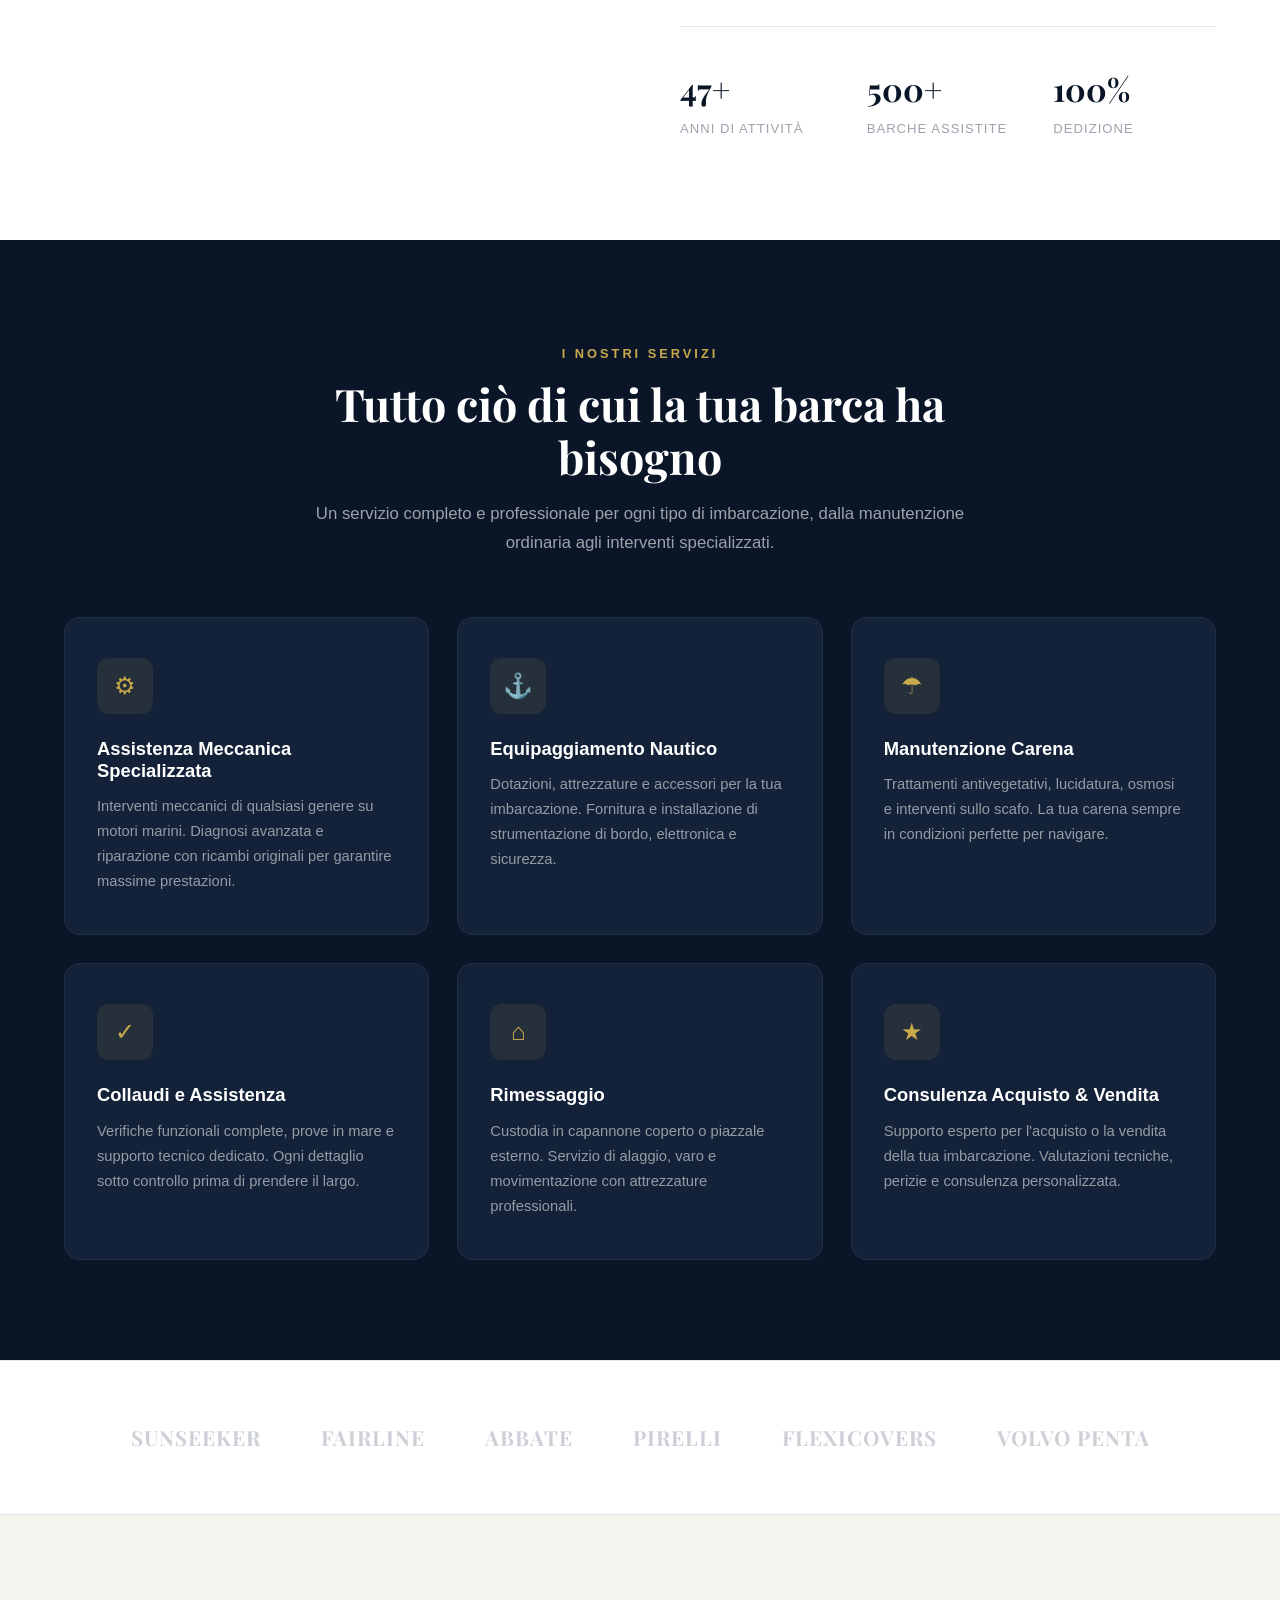
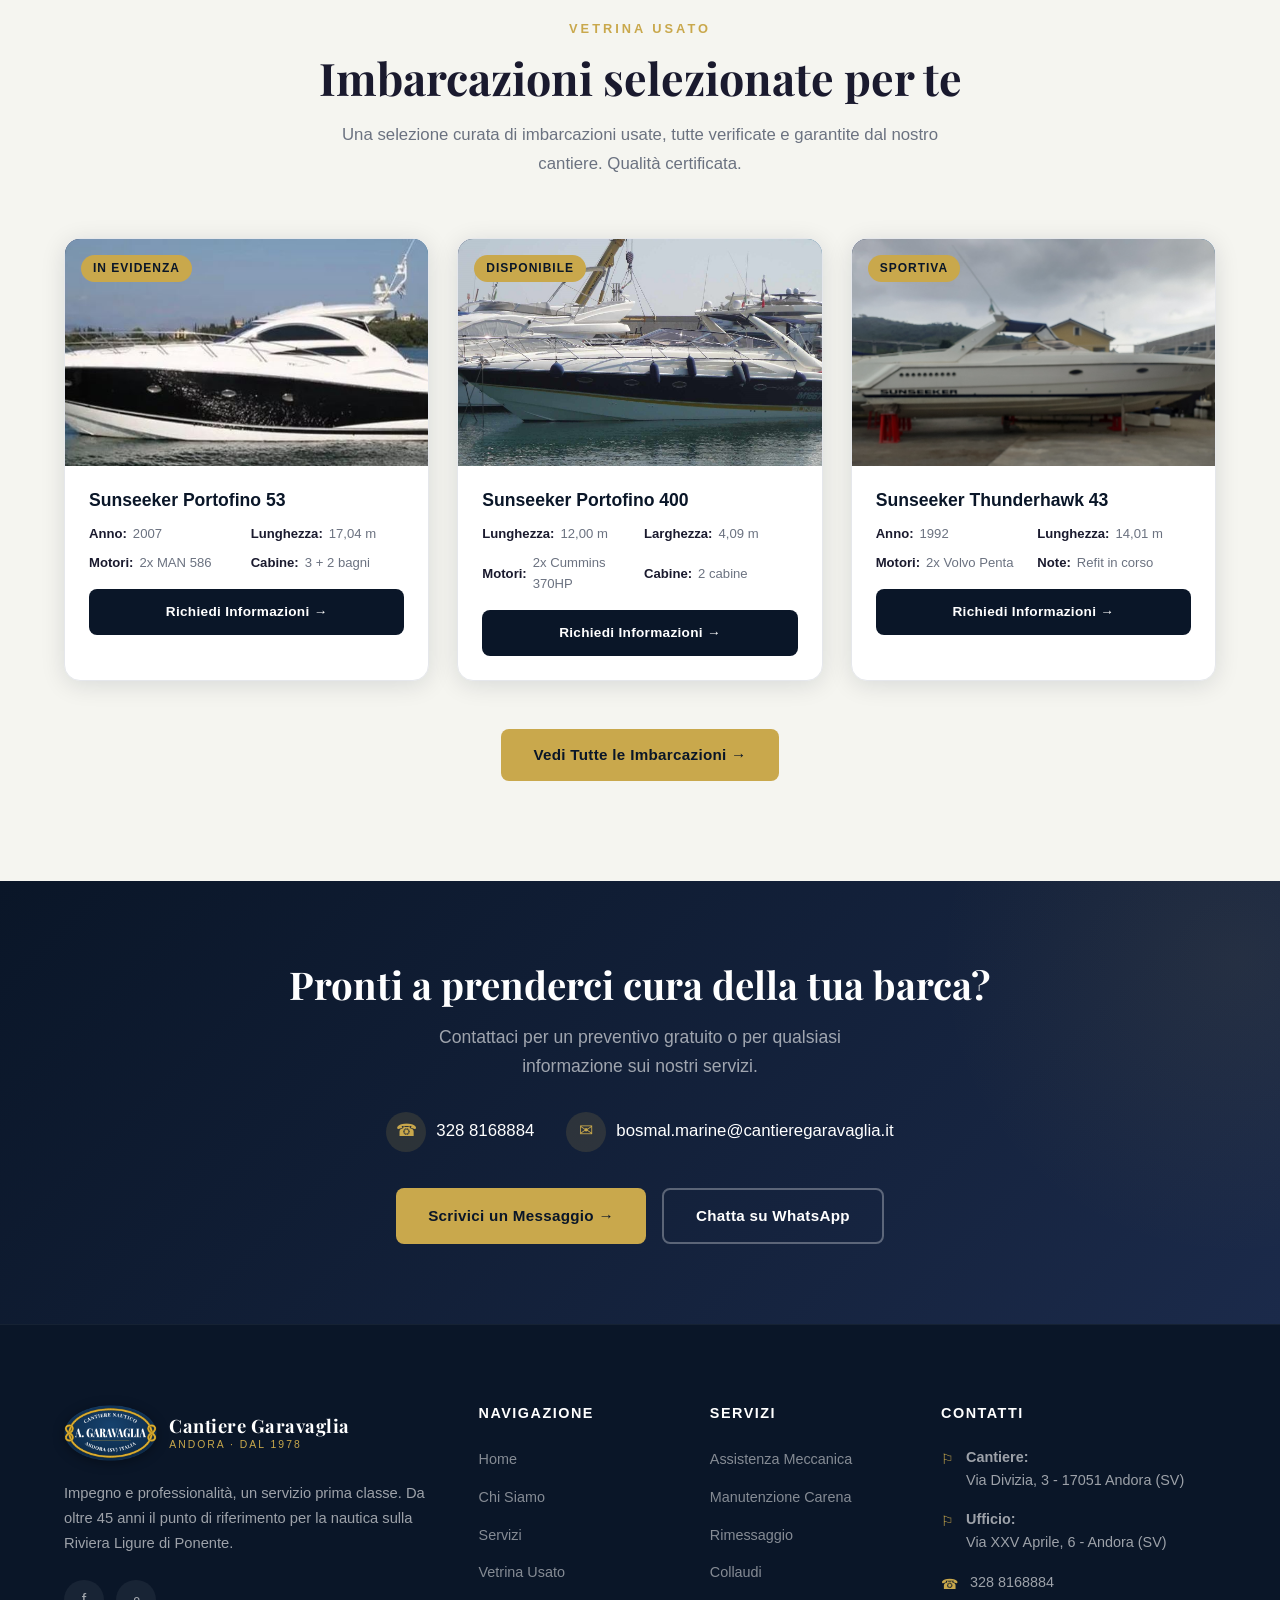
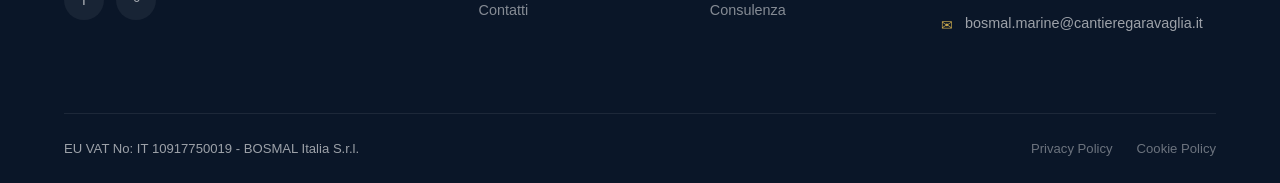
==== commit bd71d944: "Marchio storico Cantiere Nautico A. Garavaglia ridisegnato al posto del cerchio "CG" Ovale blu con c" ====
--- a/index.html
+++ b/index.html
@@ -3,6 +3,9 @@
 <head>
   <meta charset="UTF-8">
   <meta name="viewport" content="width=device-width, initial-scale=1.0">
+  <link rel="icon" href="favicon.ico" sizes="any">
+  <link rel="icon" type="image/png" sizes="32x32" href="favicon-32.png">
+  <link rel="apple-touch-icon" href="apple-touch-icon.png">
   <link rel="canonical" href="https://cantieregaravaglia.it/">
   <title>Cantiere Nautico Garavaglia | Dal 1978 - Manutenzione e Rimessaggio Imbarcazioni ad Andora</title>
   <meta name="description" content="Cantiere nautico ad Andora (SV), in Liguria. Dal 1978 manutenzione, rimessaggio e assistenza per imbarcazioni Sunseeker, Fairline, Abbate su tutta la Riviera Ligure di Ponente e provincia di Savona.">
@@ -21,7 +24,7 @@
   <link href="https://fonts.googleapis.com/css2?family=Playfair+Display:wght@700&display=swap" rel="stylesheet">
 
   <!-- Styles -->
-  <link rel="stylesheet" href="css/styles.css?v=3">
+  <link rel="stylesheet" href="css/styles.css?v=4">
 
   <!-- Schema.org LocalBusiness -->
   <script type="application/ld+json">
@@ -97,7 +100,7 @@
   <header class="header">
     <div class="container">
       <a href="index.html" class="logo">
-        <div class="logo-icon">CG</div>
+        <img class="logo-mark" src="images/brands/garavaglia.png" srcset="images/brands/garavaglia@2x.png 2x" alt="Cantiere Nautico A. Garavaglia" width="100" height="60">
         <div class="logo-text">
           Cantiere Garavaglia
           <span>Andora &middot; dal 1978</span>
@@ -349,7 +352,7 @@
         <!-- Brand Column -->
         <div class="footer-brand">
           <a href="index.html" class="logo">
-            <div class="logo-icon">CG</div>
+            <img class="logo-mark" src="images/brands/garavaglia.png" srcset="images/brands/garavaglia@2x.png 2x" alt="Cantiere Nautico A. Garavaglia" width="100" height="60">
             <div class="logo-text">
               Cantiere Garavaglia
               <span>Andora &middot; dal 1978</span>
--- a/css/styles.css
+++ b/css/styles.css
@@ -128,6 +128,13 @@
   flex-shrink: 0;
 }
 
+.logo-mark {
+  height: 56px;
+  width: auto;
+  flex-shrink: 0;
+  filter: drop-shadow(0 2px 6px rgba(0,0,0,0.35));
+}
+
 .logo-text {
   font-family: 'Playfair Display', Georgia, serif;
   font-size: 1.15rem;
@@ -192,6 +199,10 @@
 
 @media (max-width: 900px) {
   .logo-partner { display: none; }
+}
+
+@media (max-width: 480px) {
+  .logo-mark { height: 46px; }
 }
 
 @media (max-width: 560px) {
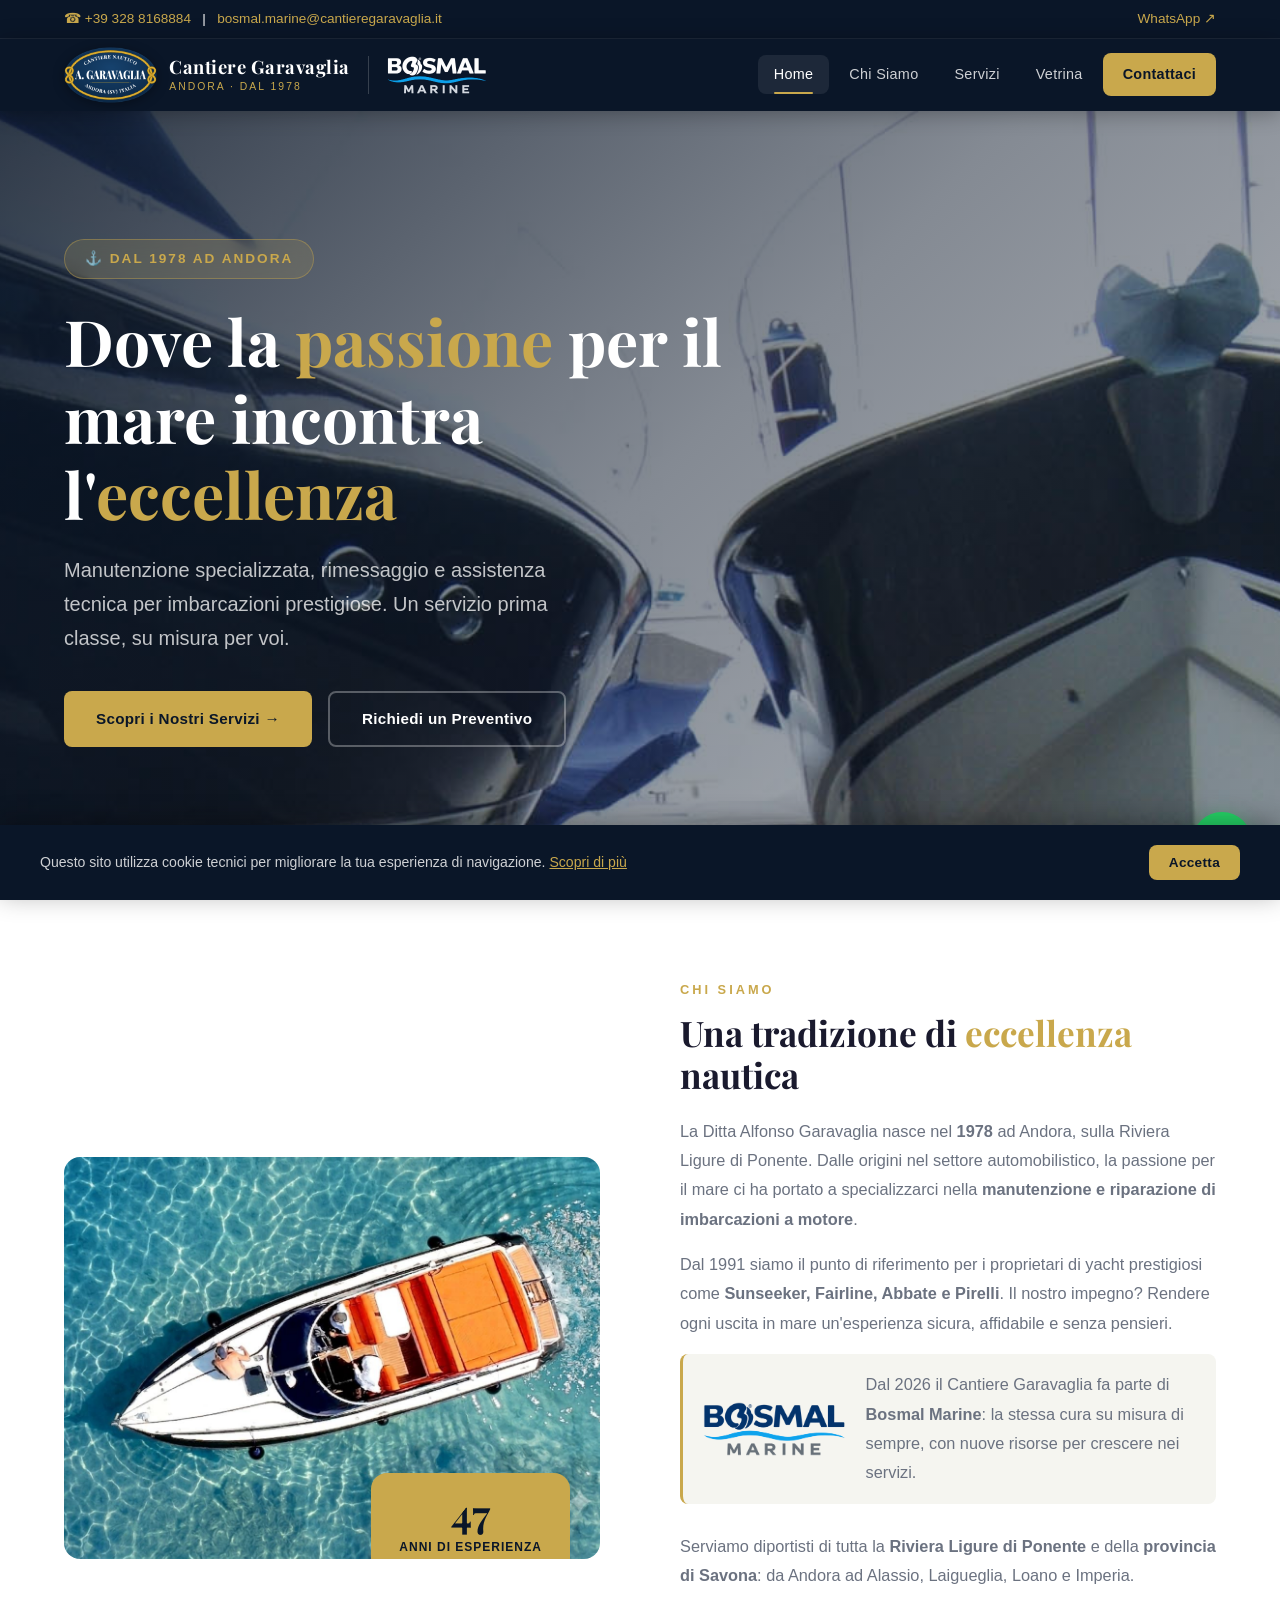
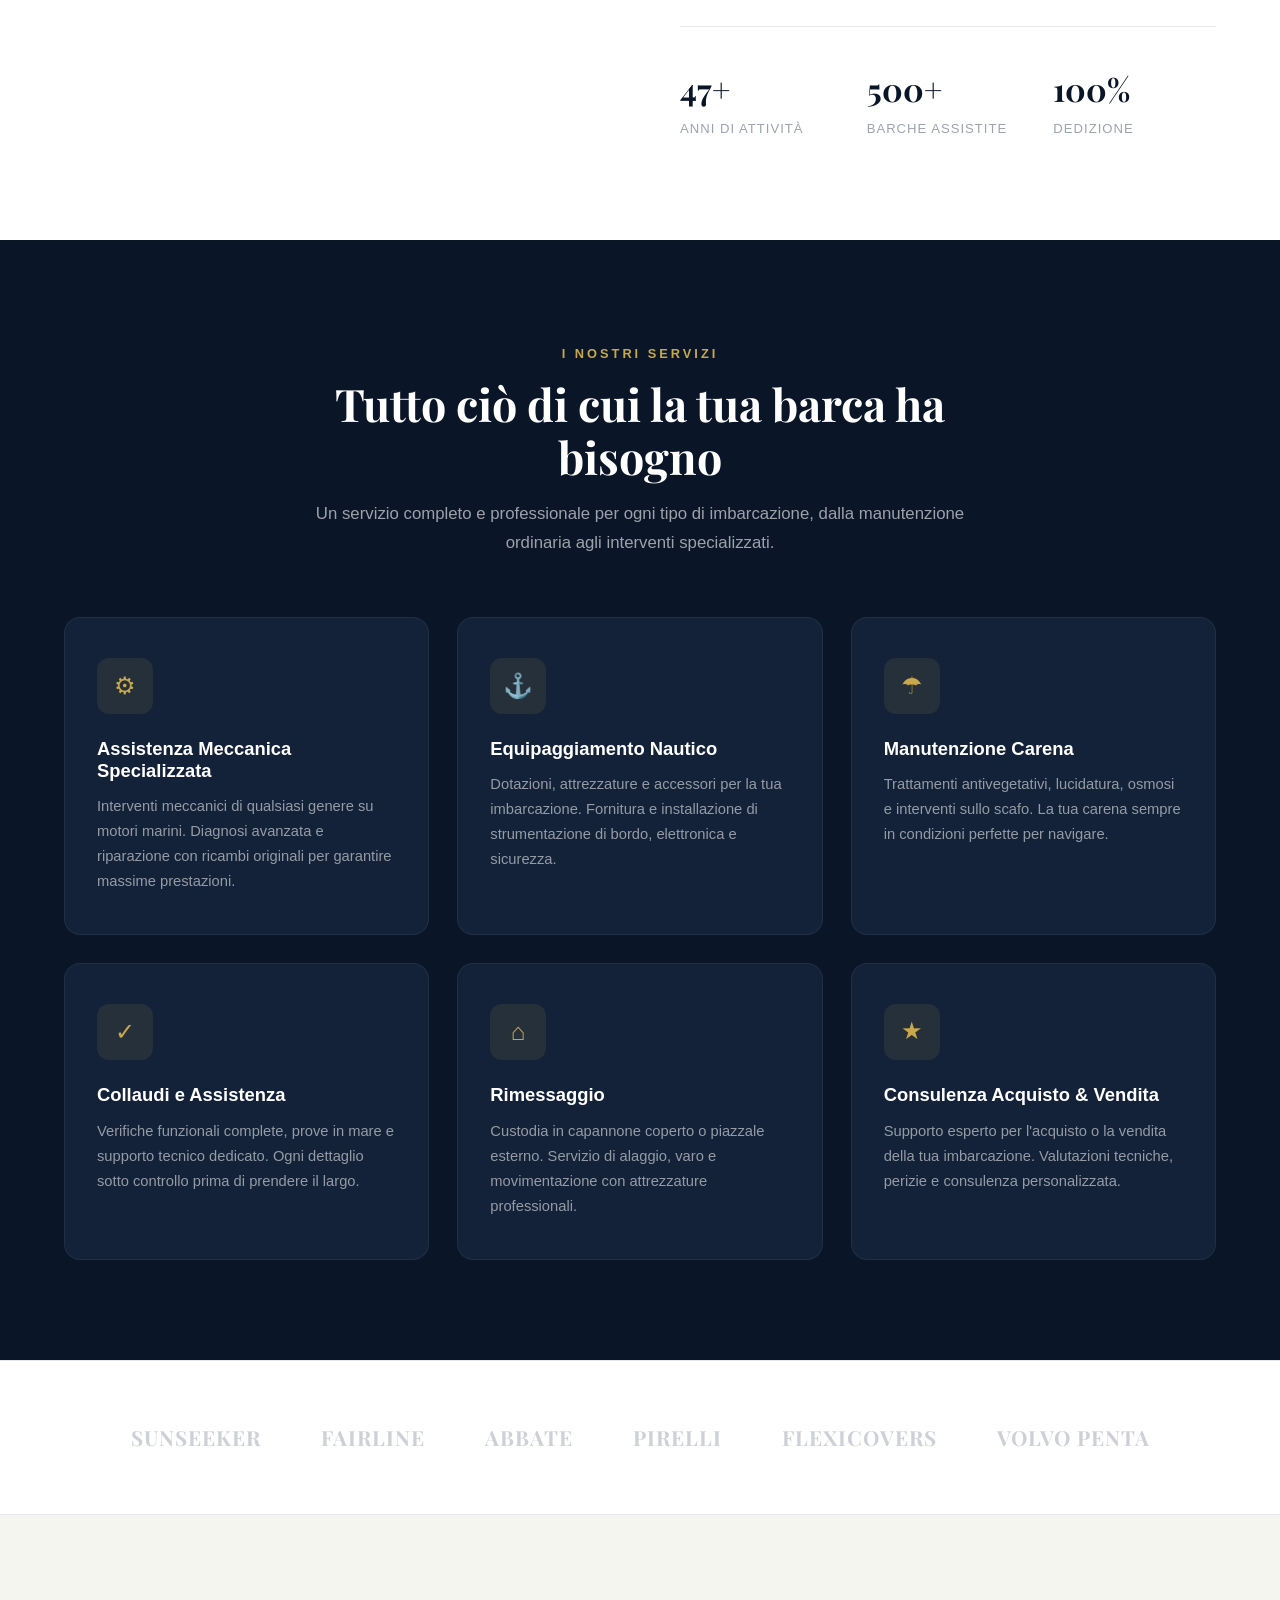
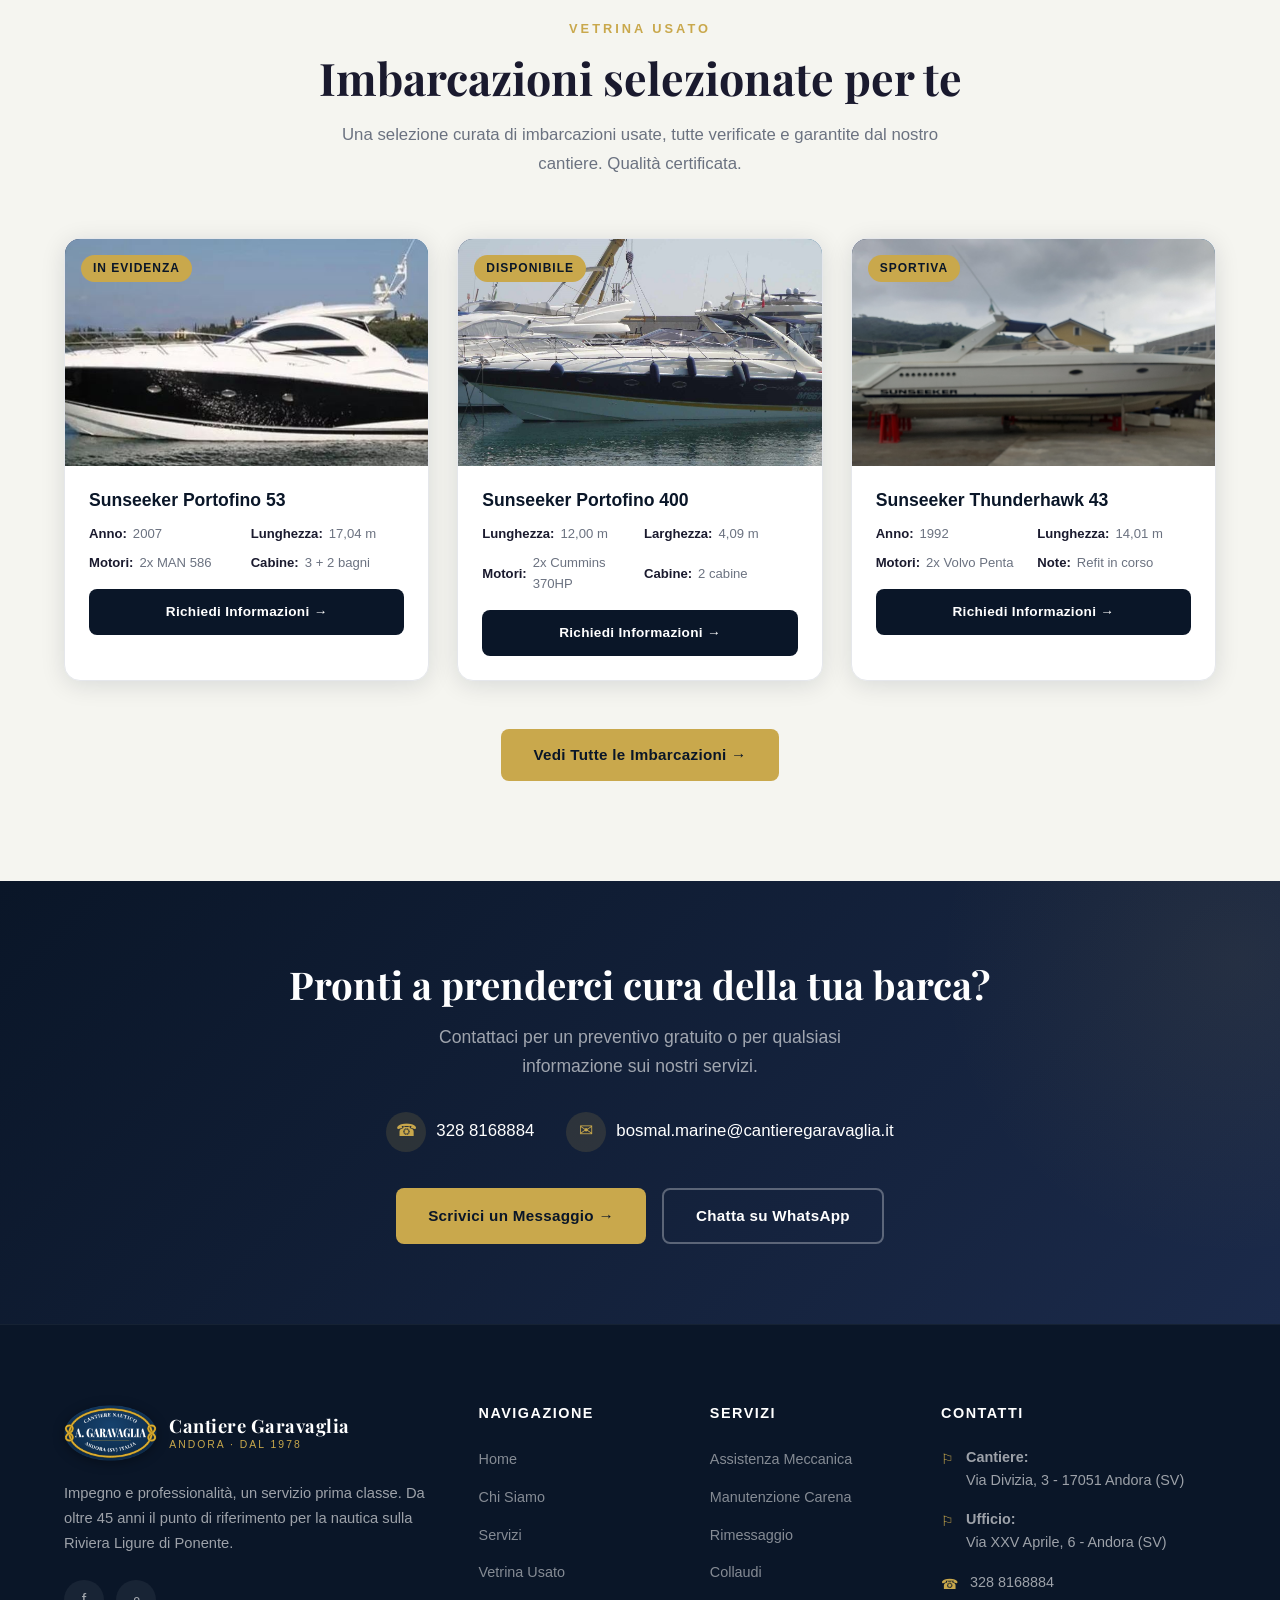
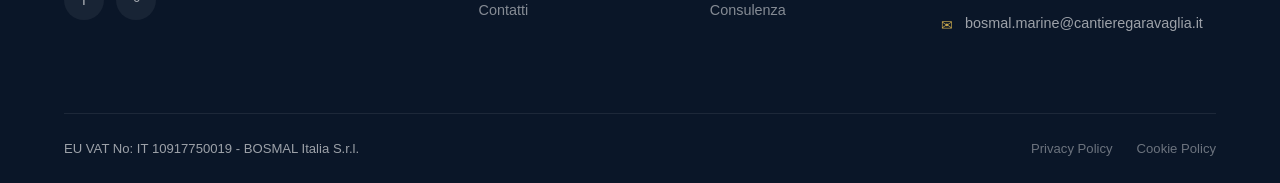
==== commit be2192db: "Home e Chi siamo: foto aerea del Sunseeker al posto del segnaposto Co-Authored-By: Claude Opus 5 <no" ====
--- a/index.html
+++ b/index.html
@@ -24,7 +24,7 @@
   <link href="https://fonts.googleapis.com/css2?family=Playfair+Display:wght@700&display=swap" rel="stylesheet">
 
   <!-- Styles -->
-  <link rel="stylesheet" href="css/styles.css?v=4">
+  <link rel="stylesheet" href="css/styles.css?v=6">
 
   <!-- Schema.org LocalBusiness -->
   <script type="application/ld+json">
@@ -130,6 +130,13 @@
       <div class="hero-slide" style="background-image: url('images/hero/01andora_foto_Luciano_Rosso.jpg'); background-size:cover; background-position:center;"></div>
     </div>
 
+    <!-- Video di sfondo (scelto da slider.js: orizzontale per computer, verticale per telefono).
+         Se non parte, o con "riduci animazioni" / risparmio dati, resta lo slider di foto qui sopra. -->
+    <video class="hero-video" muted loop playsinline preload="none" aria-hidden="true" tabindex="-1"
+           data-orizzontale="video/hero-orizzontale.mp4" data-orizzontale-poster="video/hero-orizzontale.jpg"
+           data-verticale="video/hero-verticale.mp4" data-verticale-poster="video/hero-verticale.jpg"></video>
+    <div class="hero-video-overlay" aria-hidden="true"></div>
+
     <div class="hero-content">
       <div class="hero-badge">&#9875; Dal 1978 ad Andora</div>
       <h1>Dove la <em>passione</em> per il mare incontra l'<em>eccellenza</em></h1>
@@ -152,7 +159,7 @@
     <div class="container">
       <div class="about-preview">
         <div class="about-image">
-          <div class="about-image-placeholder">&#9875;</div>
+          <img class="about-photo" src="images/sunseeker-dall-alto.jpg" width="1266" height="832" loading="lazy" alt="Imbarcazione Sunseeker vista dall'alto sull'acqua trasparente davanti ad Andora">
           <div class="experience-badge">
             <span class="number">47</span>
             <span class="label">Anni di esperienza</span>
@@ -452,7 +459,7 @@
   </div>
 
   <!-- Scripts -->
-  <script src="js/slider.js" defer></script>
+  <script src="js/slider.js?v=2" defer></script>
   <script src="js/config.js?v=2"></script>
   <script src="js/statistiche.js?v=1" defer></script>
   <script src="js/site-data.js?v=2"></script>
--- a/css/styles.css
+++ b/css/styles.css
@@ -314,6 +314,33 @@
   );
 }
 
+/* --- Video di sfondo della home --- */
+.hero-video,
+.hero-video-overlay {
+  position: absolute;
+  inset: 0;
+  width: 100%;
+  height: 100%;
+  opacity: 0;
+  transition: opacity 1.2s ease;
+  pointer-events: none;
+}
+
+.hero-video { object-fit: cover; background: var(--navy); }
+
+.hero-video-overlay {
+  background: linear-gradient(
+    135deg,
+    rgba(10, 22, 40, 0.82) 0%,
+    rgba(10, 22, 40, 0.45) 50%,
+    rgba(10, 22, 40, 0.2) 100%
+  );
+}
+
+.hero--video .hero-video,
+.hero--video .hero-video-overlay { opacity: 1; }
+.hero--video .hero-indicators { display: none; }
+
 .hero-content {
   position: absolute;
   inset: 0;
@@ -512,6 +539,13 @@
   background: linear-gradient(135deg, var(--navy-light), var(--sea-blue));
 }
 
+.about-image img {
+  width: 100%;
+  height: 100%;
+  object-fit: cover;
+  display: block;
+}
+
 .about-image-placeholder {
   width: 100%;
   height: 100%;
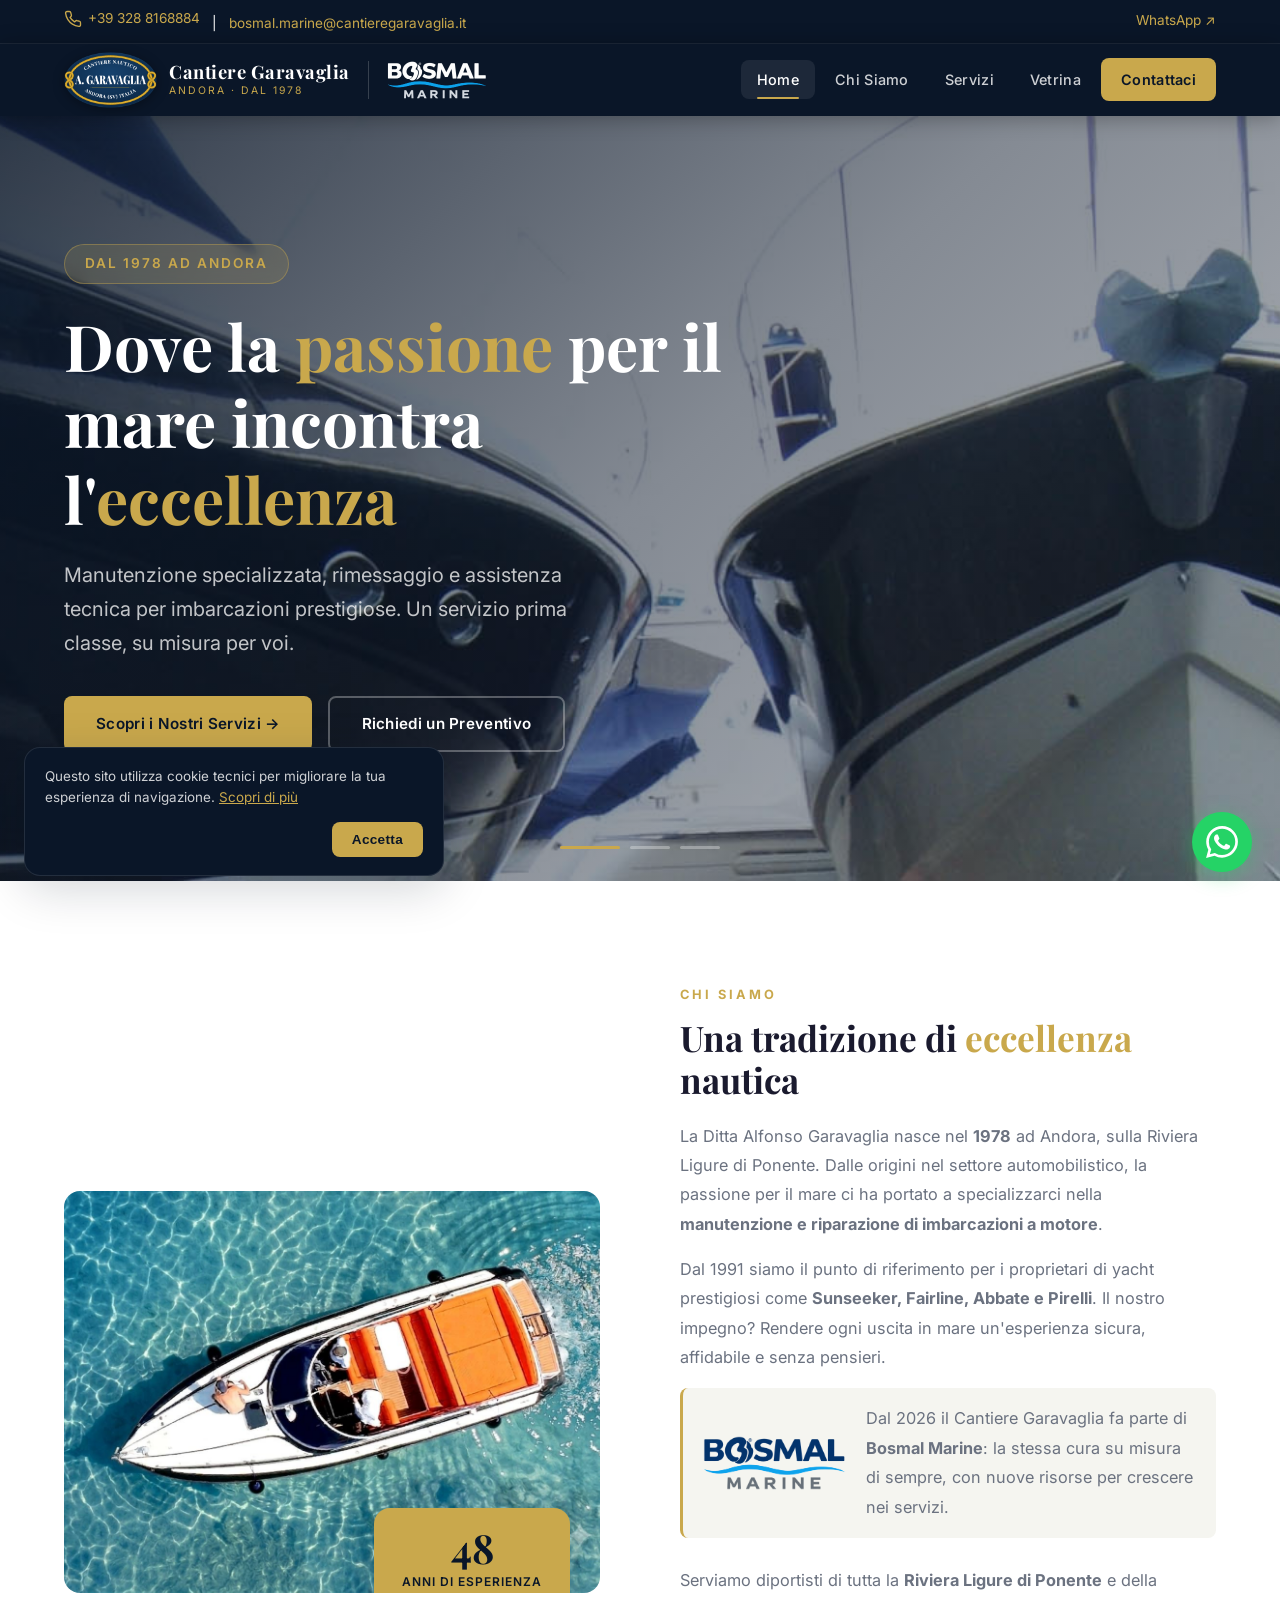
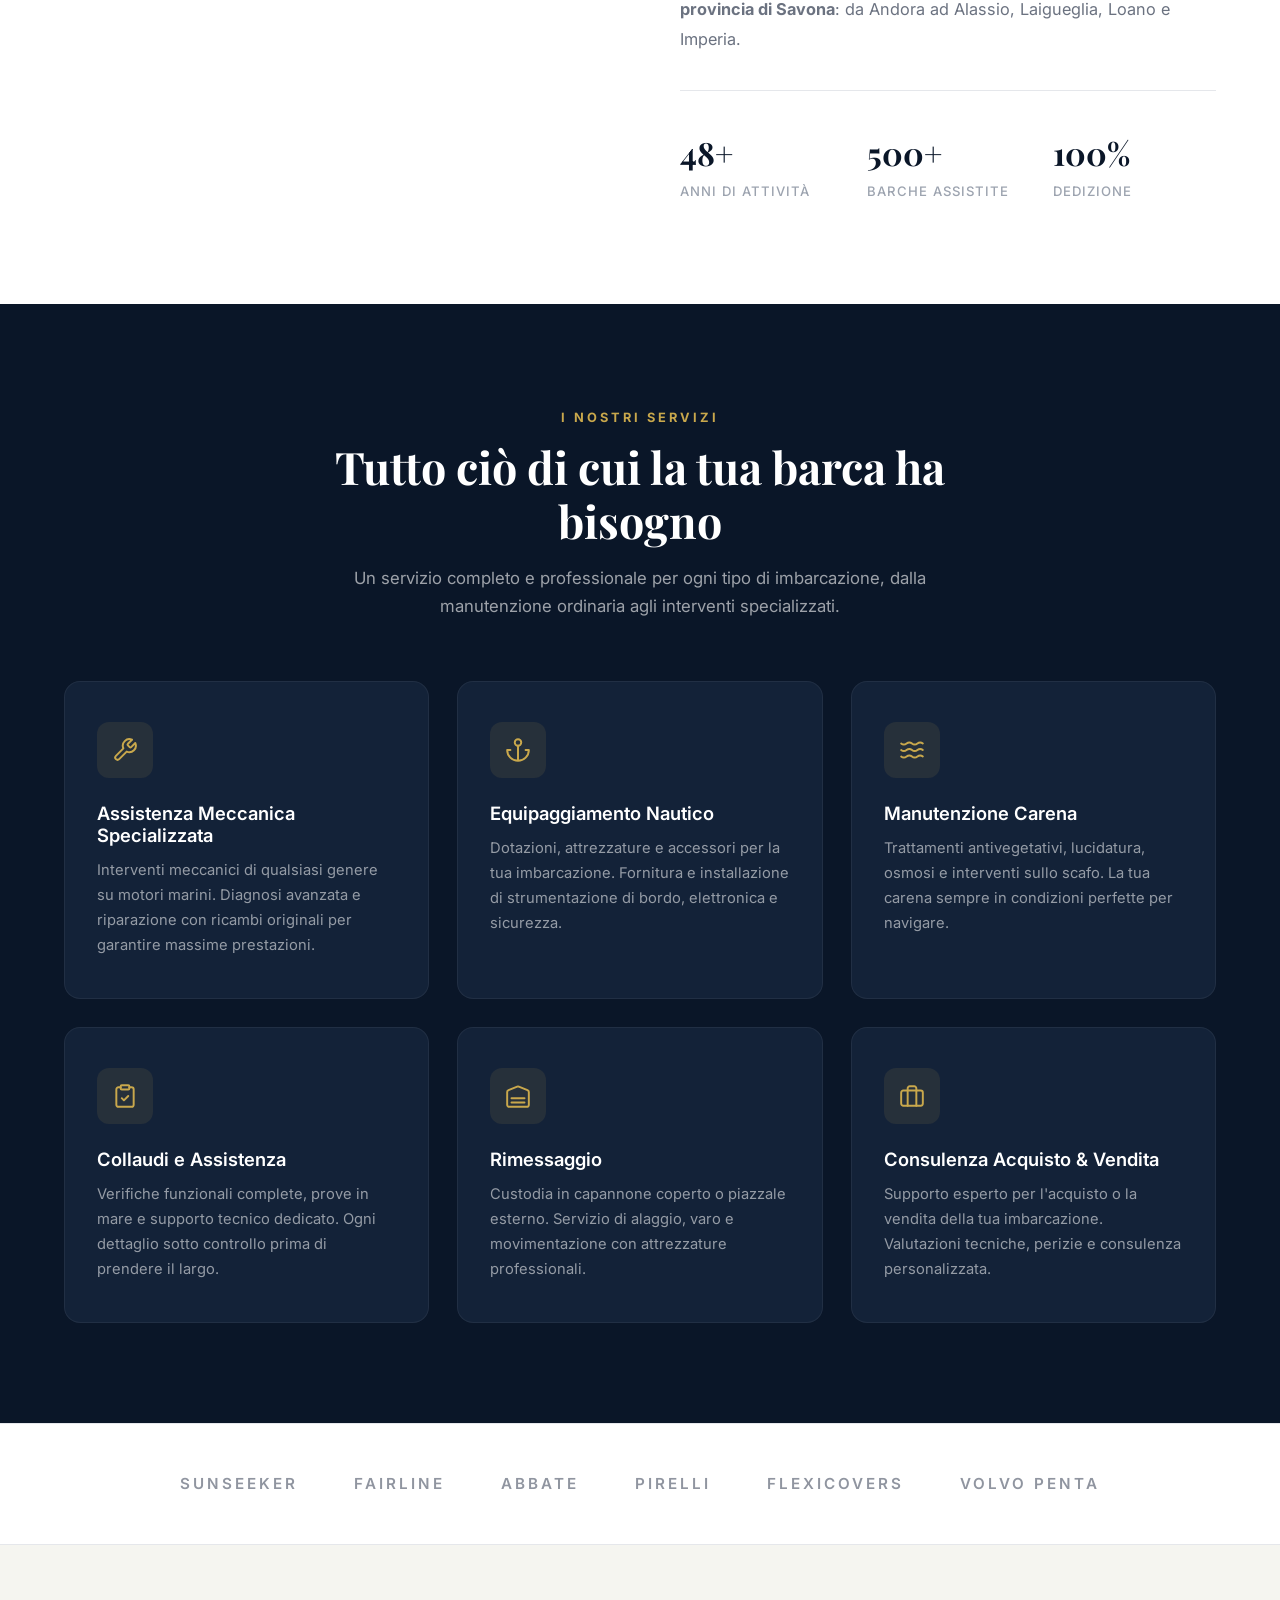
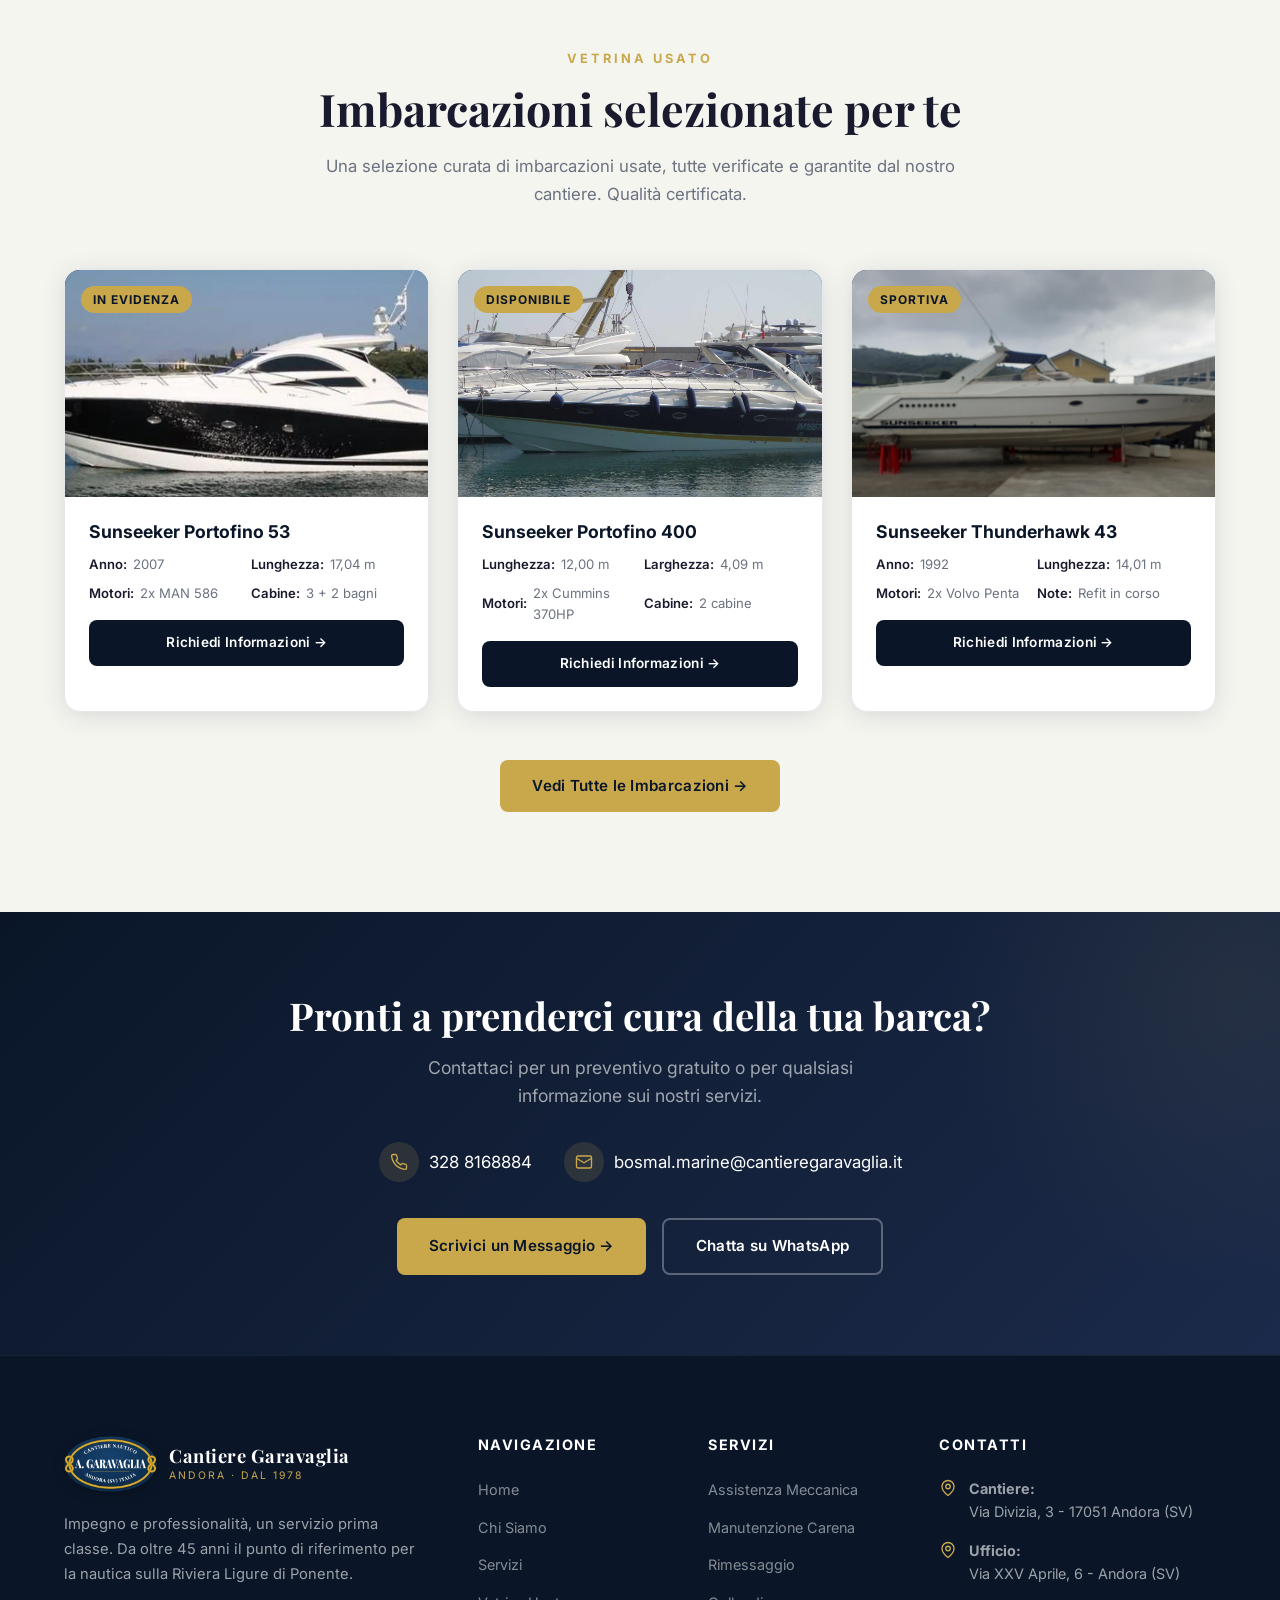
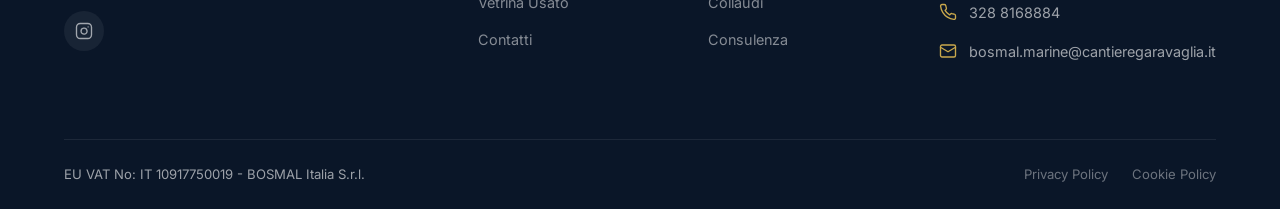
==== commit 63cceb31: "Rinfrescata grafica: foto reali, icone SVG, banner cookie discreto, fix mobile - Servizi e Chi Siamo" ====
--- a/index.html
+++ b/index.html
@@ -14,6 +14,8 @@
   <!-- Open Graph -->
   <meta property="og:title" content="Cantiere Nautico Garavaglia - Dal 1978 ad Andora">
   <meta property="og:description" content="Manutenzione, rimessaggio e assistenza specializzata per imbarcazioni prestigiose. Impegno e professionalità, un servizio prima classe.">
+  <meta property="og:image" content="https://cantieregaravaglia.it/images/og-image.jpg">
+  <meta name="twitter:card" content="summary_large_image">
   <meta property="og:type" content="website">
   <meta property="og:url" content="https://cantieregaravaglia.it">
   <meta property="og:locale" content="it_IT">
@@ -21,10 +23,10 @@
   <!-- Fonts -->
   <link rel="preconnect" href="https://fonts.googleapis.com">
   <link rel="preconnect" href="https://fonts.gstatic.com" crossorigin>
-  <link href="https://fonts.googleapis.com/css2?family=Playfair+Display:wght@700&display=swap" rel="stylesheet">
+  <link href="https://fonts.googleapis.com/css2?family=Inter:wght@400;500;600;700&family=Playfair+Display:wght@600;700&display=swap" rel="stylesheet">
 
   <!-- Styles -->
-  <link rel="stylesheet" href="css/styles.css?v=6">
+  <link rel="stylesheet" href="css/styles.css?v=7">
 
   <!-- Schema.org LocalBusiness -->
   <script type="application/ld+json">
@@ -84,7 +86,7 @@
   <div class="utility-bar">
     <div class="container">
       <div>
-        <a href="tel:+393288168884">&#9742; +39 328 8168884</a>
+        <a href="tel:+393288168884"><svg class="ico" viewBox="0 0 24 24" fill="none" stroke="currentColor" stroke-width="1.8" stroke-linecap="round" stroke-linejoin="round" aria-hidden="true"><path d="M22 16.9v3a2 2 0 0 1-2.2 2 19.8 19.8 0 0 1-8.6-3.1 19.5 19.5 0 0 1-6-6A19.8 19.8 0 0 1 2.1 4.2 2 2 0 0 1 4.1 2h3a2 2 0 0 1 2 1.7c.1 1 .4 1.9.7 2.8a2 2 0 0 1-.5 2.1L8.1 9.9a16 16 0 0 0 6 6l1.3-1.3a2 2 0 0 1 2.1-.4c.9.3 1.8.6 2.8.7a2 2 0 0 1 1.7 2z"/></svg> +39 328 8168884</a>
         &nbsp;&nbsp;|&nbsp;&nbsp;
         <a href="mailto:bosmal.marine@cantieregaravaglia.it">bosmal.marine@cantieregaravaglia.it</a>
       </div>
@@ -138,7 +140,7 @@
     <div class="hero-video-overlay" aria-hidden="true"></div>
 
     <div class="hero-content">
-      <div class="hero-badge">&#9875; Dal 1978 ad Andora</div>
+      <div class="hero-badge">Dal 1978 ad Andora</div>
       <h1>Dove la <em>passione</em> per il mare incontra l'<em>eccellenza</em></h1>
       <p class="hero-subtitle">Manutenzione specializzata, rimessaggio e assistenza tecnica per imbarcazioni prestigiose. Un servizio prima classe, su misura per voi.</p>
       <div class="hero-buttons">
@@ -161,7 +163,7 @@
         <div class="about-image">
           <img class="about-photo" src="images/sunseeker-dall-alto.jpg" width="1266" height="832" loading="lazy" alt="Imbarcazione Sunseeker vista dall'alto sull'acqua trasparente davanti ad Andora">
           <div class="experience-badge">
-            <span class="number">47</span>
+            <span class="number">48</span>
             <span class="label">Anni di esperienza</span>
           </div>
         </div>
@@ -177,7 +179,7 @@
           <p>Serviamo diportisti di tutta la <strong>Riviera Ligure di Ponente</strong> e della <strong>provincia di Savona</strong>: da Andora ad Alassio, Laigueglia, Loano e Imperia.</p>
           <div class="about-stats">
             <div class="stat-item">
-              <span class="stat-number">47+</span>
+              <span class="stat-number">48+</span>
               <span class="stat-label">Anni di attivit&agrave;</span>
             </div>
             <div class="stat-item">
@@ -205,37 +207,37 @@
 
       <div class="services-grid">
         <div class="service-card">
-          <div class="service-icon">&#9881;</div>
+          <div class="service-icon"><svg class="ico" viewBox="0 0 24 24" fill="none" stroke="currentColor" stroke-width="1.8" stroke-linecap="round" stroke-linejoin="round" aria-hidden="true"><path d="M14.7 6.3a1 1 0 0 0 0 1.4l1.6 1.6a1 1 0 0 0 1.4 0l3.77-3.77a6 6 0 0 1-7.94 7.94l-6.91 6.91a2.12 2.12 0 0 1-3-3l6.91-6.91a6 6 0 0 1 7.94-7.94l-3.76 3.76z"/></svg></div>
           <h3>Assistenza Meccanica Specializzata</h3>
           <p>Interventi meccanici di qualsiasi genere su motori marini. Diagnosi avanzata e riparazione con ricambi originali per garantire massime prestazioni.</p>
         </div>
 
         <div class="service-card">
-          <div class="service-icon">&#9875;</div>
+          <div class="service-icon"><svg class="ico" viewBox="0 0 24 24" fill="none" stroke="currentColor" stroke-width="1.8" stroke-linecap="round" stroke-linejoin="round" aria-hidden="true"><circle cx="12" cy="5" r="3"/><path d="M12 22V8M5 12H2a10 10 0 0 0 20 0h-3"/></svg></div>
           <h3>Equipaggiamento Nautico</h3>
           <p>Dotazioni, attrezzature e accessori per la tua imbarcazione. Fornitura e installazione di strumentazione di bordo, elettronica e sicurezza.</p>
         </div>
 
         <div class="service-card">
-          <div class="service-icon">&#9730;</div>
+          <div class="service-icon"><svg class="ico" viewBox="0 0 24 24" fill="none" stroke="currentColor" stroke-width="1.8" stroke-linecap="round" stroke-linejoin="round" aria-hidden="true"><path d="M2 6c.6.5 1.2 1 2.5 1C7 7 7 5 9.5 5c2.6 0 2.4 2 5 2 2.5 0 2.5-2 5-2 1.3 0 1.9.5 2.5 1M2 12c.6.5 1.2 1 2.5 1 2.5 0 2.5-2 5-2 2.6 0 2.4 2 5 2 2.5 0 2.5-2 5-2 1.3 0 1.9.5 2.5 1M2 18c.6.5 1.2 1 2.5 1 2.5 0 2.5-2 5-2 2.6 0 2.4 2 5 2 2.5 0 2.5-2 5-2 1.3 0 1.9.5 2.5 1"/></svg></div>
           <h3>Manutenzione Carena</h3>
           <p>Trattamenti antivegetativi, lucidatura, osmosi e interventi sullo scafo. La tua carena sempre in condizioni perfette per navigare.</p>
         </div>
 
         <div class="service-card">
-          <div class="service-icon">&#10003;</div>
+          <div class="service-icon"><svg class="ico" viewBox="0 0 24 24" fill="none" stroke="currentColor" stroke-width="1.8" stroke-linecap="round" stroke-linejoin="round" aria-hidden="true"><rect x="8" y="2" width="8" height="4" rx="1"/><path d="M16 4h2a2 2 0 0 1 2 2v14a2 2 0 0 1-2 2H6a2 2 0 0 1-2-2V6a2 2 0 0 1 2-2h2"/><path d="m9 14 2 2 4-4"/></svg></div>
           <h3>Collaudi e Assistenza</h3>
           <p>Verifiche funzionali complete, prove in mare e supporto tecnico dedicato. Ogni dettaglio sotto controllo prima di prendere il largo.</p>
         </div>
 
         <div class="service-card">
-          <div class="service-icon">&#8962;</div>
+          <div class="service-icon"><svg class="ico" viewBox="0 0 24 24" fill="none" stroke="currentColor" stroke-width="1.8" stroke-linecap="round" stroke-linejoin="round" aria-hidden="true"><path d="M22 8.35V20a2 2 0 0 1-2 2H4a2 2 0 0 1-2-2V8.35A2 2 0 0 1 3.26 6.5l8-3.2a2 2 0 0 1 1.48 0l8 3.2A2 2 0 0 1 22 8.35z"/><path d="M6 18h12M6 14h12"/></svg></div>
           <h3>Rimessaggio</h3>
           <p>Custodia in capannone coperto o piazzale esterno. Servizio di alaggio, varo e movimentazione con attrezzature professionali.</p>
         </div>
 
         <div class="service-card">
-          <div class="service-icon">&#9733;</div>
+          <div class="service-icon"><svg class="ico" viewBox="0 0 24 24" fill="none" stroke="currentColor" stroke-width="1.8" stroke-linecap="round" stroke-linejoin="round" aria-hidden="true"><rect x="2" y="7" width="20" height="14" rx="2"/><path d="M16 21V5a2 2 0 0 0-2-2h-4a2 2 0 0 0-2 2v16"/></svg></div>
           <h3>Consulenza Acquisto &amp; Vendita</h3>
           <p>Supporto esperto per l'acquisto o la vendita della tua imbarcazione. Valutazioni tecniche, perizie e consulenza personalizzata.</p>
         </div>
@@ -336,11 +338,11 @@
 
       <div class="cta-contacts">
         <a href="tel:+393288168884" class="cta-contact-item">
-          <span class="icon">&#9742;</span>
+          <span class="icon"><svg class="ico" viewBox="0 0 24 24" fill="none" stroke="currentColor" stroke-width="1.8" stroke-linecap="round" stroke-linejoin="round" aria-hidden="true"><path d="M22 16.9v3a2 2 0 0 1-2.2 2 19.8 19.8 0 0 1-8.6-3.1 19.5 19.5 0 0 1-6-6A19.8 19.8 0 0 1 2.1 4.2 2 2 0 0 1 4.1 2h3a2 2 0 0 1 2 1.7c.1 1 .4 1.9.7 2.8a2 2 0 0 1-.5 2.1L8.1 9.9a16 16 0 0 0 6 6l1.3-1.3a2 2 0 0 1 2.1-.4c.9.3 1.8.6 2.8.7a2 2 0 0 1 1.7 2z"/></svg></span>
           <span>328 8168884</span>
         </a>
         <a href="mailto:bosmal.marine@cantieregaravaglia.it" class="cta-contact-item">
-          <span class="icon">&#9993;</span>
+          <span class="icon"><svg class="ico" viewBox="0 0 24 24" fill="none" stroke="currentColor" stroke-width="1.8" stroke-linecap="round" stroke-linejoin="round" aria-hidden="true"><rect x="2" y="4" width="20" height="16" rx="2"/><path d="m22 7-10 6L2 7"/></svg></span>
           <span>bosmal.marine@cantieregaravaglia.it</span>
         </a>
       </div>
@@ -367,8 +369,7 @@
           </a>
           <p>Impegno e professionalit&agrave;, un servizio prima classe. Da oltre 45 anni il punto di riferimento per la nautica sulla Riviera Ligure di Ponente.</p>
           <div class="footer-social">
-            <a href="#" aria-label="Facebook">f</a>
-            <a href="#" aria-label="Instagram">&#9900;</a>
+            <a href="https://www.instagram.com/cantiere_garavaglia_andora/" target="_blank" rel="noopener" aria-label="Instagram"><svg class="ico" viewBox="0 0 24 24" fill="none" stroke="currentColor" stroke-width="1.8" stroke-linecap="round" stroke-linejoin="round" aria-hidden="true"><rect x="2" y="2" width="20" height="20" rx="5"/><path d="M16 11.4a4 4 0 1 1-7.9 1.2 4 4 0 0 1 7.9-1.2z"/><path d="M17.5 6.5h.01"/></svg></a>
           </div>
         </div>
 
@@ -400,27 +401,27 @@
         <div>
           <h4>Contatti</h4>
           <div class="footer-contact-item">
-            <span class="icon">&#9872;</span>
+            <span class="icon"><svg class="ico" viewBox="0 0 24 24" fill="none" stroke="currentColor" stroke-width="1.8" stroke-linecap="round" stroke-linejoin="round" aria-hidden="true"><path d="M20 10c0 6-8 12-8 12S4 16 4 10a8 8 0 0 1 16 0z"/><circle cx="12" cy="10" r="3"/></svg></span>
             <div>
               <strong>Cantiere:</strong><br>
               Via Divizia, 3 - 17051 Andora (SV)
             </div>
           </div>
           <div class="footer-contact-item">
-            <span class="icon">&#9872;</span>
+            <span class="icon"><svg class="ico" viewBox="0 0 24 24" fill="none" stroke="currentColor" stroke-width="1.8" stroke-linecap="round" stroke-linejoin="round" aria-hidden="true"><path d="M20 10c0 6-8 12-8 12S4 16 4 10a8 8 0 0 1 16 0z"/><circle cx="12" cy="10" r="3"/></svg></span>
             <div>
               <strong>Ufficio:</strong><br>
               Via XXV Aprile, 6 - Andora (SV)
             </div>
           </div>
           <div class="footer-contact-item">
-            <span class="icon">&#9742;</span>
+            <span class="icon"><svg class="ico" viewBox="0 0 24 24" fill="none" stroke="currentColor" stroke-width="1.8" stroke-linecap="round" stroke-linejoin="round" aria-hidden="true"><path d="M22 16.9v3a2 2 0 0 1-2.2 2 19.8 19.8 0 0 1-8.6-3.1 19.5 19.5 0 0 1-6-6A19.8 19.8 0 0 1 2.1 4.2 2 2 0 0 1 4.1 2h3a2 2 0 0 1 2 1.7c.1 1 .4 1.9.7 2.8a2 2 0 0 1-.5 2.1L8.1 9.9a16 16 0 0 0 6 6l1.3-1.3a2 2 0 0 1 2.1-.4c.9.3 1.8.6 2.8.7a2 2 0 0 1 1.7 2z"/></svg></span>
             <div>
               <a href="tel:+393288168884">328 8168884</a>
             </div>
           </div>
           <div class="footer-contact-item">
-            <span class="icon">&#9993;</span>
+            <span class="icon"><svg class="ico" viewBox="0 0 24 24" fill="none" stroke="currentColor" stroke-width="1.8" stroke-linecap="round" stroke-linejoin="round" aria-hidden="true"><rect x="2" y="4" width="20" height="16" rx="2"/><path d="m22 7-10 6L2 7"/></svg></span>
             <div>
               <a href="mailto:bosmal.marine@cantieregaravaglia.it">bosmal.marine@cantieregaravaglia.it</a>
             </div>
--- a/css/styles.css
+++ b/css/styles.css
@@ -22,6 +22,7 @@
   --shadow-lg:   0 12px 48px rgba(10, 22, 40, 0.18);
   --radius:      8px;
   --radius-lg:   16px;
+  --font-sans:   'Inter', -apple-system, BlinkMacSystemFont, 'Segoe UI', Roboto, 'Helvetica Neue', Arial, sans-serif;
   --transition:  all 0.3s cubic-bezier(0.4, 0, 0.2, 1);
 }
 
@@ -34,7 +35,7 @@
 }
 
 body {
-  font-family: -apple-system, BlinkMacSystemFont, 'Segoe UI', Roboto, 'Helvetica Neue', Arial, sans-serif;
+  font-family: var(--font-sans);
   color: var(--text-dark);
   line-height: 1.6;
   overflow-x: hidden;
@@ -145,7 +146,7 @@
 
 .logo-text span {
   display: block;
-  font-family: -apple-system, BlinkMacSystemFont, 'Segoe UI', sans-serif;
+  font-family: var(--font-sans);
   font-size: 0.65rem;
   font-weight: 400;
   letter-spacing: 2px;
@@ -679,7 +680,7 @@
 }
 
 .service-card h3 {
-  font-family: -apple-system, BlinkMacSystemFont, 'Segoe UI', sans-serif;
+  font-family: var(--font-sans);
   font-size: 1.15rem;
   font-weight: 600;
   margin-bottom: 12px;
@@ -789,7 +790,7 @@
 }
 
 .boat-info h3 {
-  font-family: -apple-system, BlinkMacSystemFont, 'Segoe UI', sans-serif;
+  font-family: var(--font-sans);
   font-size: 1.1rem;
   font-weight: 700;
   margin-bottom: 12px;
@@ -934,7 +935,7 @@
 }
 
 .footer h4 {
-  font-family: -apple-system, BlinkMacSystemFont, 'Segoe UI', sans-serif;
+  font-family: var(--font-sans);
   font-size: 0.9rem;
   font-weight: 700;
   color: var(--white);
@@ -1202,3 +1203,57 @@
 .animate-delay-1 { animation-delay: 0.1s; }
 .animate-delay-2 { animation-delay: 0.2s; }
 .animate-delay-3 { animation-delay: 0.3s; }
+
+
+/* =============================
+   REFRESH: icone, foto, banner, marchi
+   ============================= */
+.ico { width: 1em; height: 1em; display: block; flex-shrink: 0; }
+.service-icon .ico { width: 26px; height: 26px; }
+.service-icon { font-size: 0; }
+.footer-contact-item .icon .ico, .cta-contact-item .icon .ico, .utility-bar .ico { width: 18px; height: 18px; }
+.footer-social a .ico { width: 18px; height: 18px; }
+.cta-contact-item .icon { font-size: 0; }
+.contact-item-icon { font-size: 0 !important; }
+.contact-item-icon .ico { width: 22px; height: 22px; }
+
+.service-detail-img, .flexicovers-img, .facility-img { overflow: hidden; }
+.service-detail-img img, .flexicovers-img img, .facility-img img {
+  width: 100%; height: 100%; object-fit: cover; display: block;
+  transition: transform 0.6s ease;
+}
+.service-detail:hover .service-detail-img img { transform: scale(1.03); }
+.service-detail-img { box-shadow: var(--shadow); }
+
+/* Fascia marchi: sobria, leggibile */
+.brands-section { padding: 48px 0; }
+.brands-grid { gap: 20px 56px; }
+.brand-item {
+  font-family: var(--font-sans);
+  font-size: 0.95rem; font-weight: 600; letter-spacing: 3px;
+  color: var(--text-light); opacity: 0.75;
+}
+.brand-item:hover { opacity: 1; color: var(--navy); }
+
+/* Banner cookie: scheda discreta in basso a sinistra, non una barra sul contenuto */
+.cookie-banner {
+  left: 24px; right: auto; bottom: 24px; max-width: 420px;
+  border-radius: var(--radius-lg); padding: 18px 20px;
+  border: 1px solid rgba(255,255,255,0.1); box-shadow: var(--shadow-lg);
+}
+.cookie-inner { flex-direction: column; align-items: stretch; gap: 14px; }
+.cookie-inner p { min-width: 0; font-size: 0.84rem; line-height: 1.55; }
+.cookie-buttons { justify-content: flex-end; }
+@media (max-width: 600px) {
+  .cookie-banner { left: 12px; right: 12px; bottom: 12px; max-width: none; }
+}
+
+/* Dettagli di rifinitura */
+.btn:focus-visible, .nav-menu a:focus-visible, a:focus-visible, button:focus-visible {
+  outline: 2px solid var(--gold); outline-offset: 3px;
+}
+.section-label::before, .section-label::after { content: none; }
+@media (prefers-reduced-motion: reduce) {
+  html { scroll-behavior: auto; }
+  .whatsapp-float { animation: none; }
+}
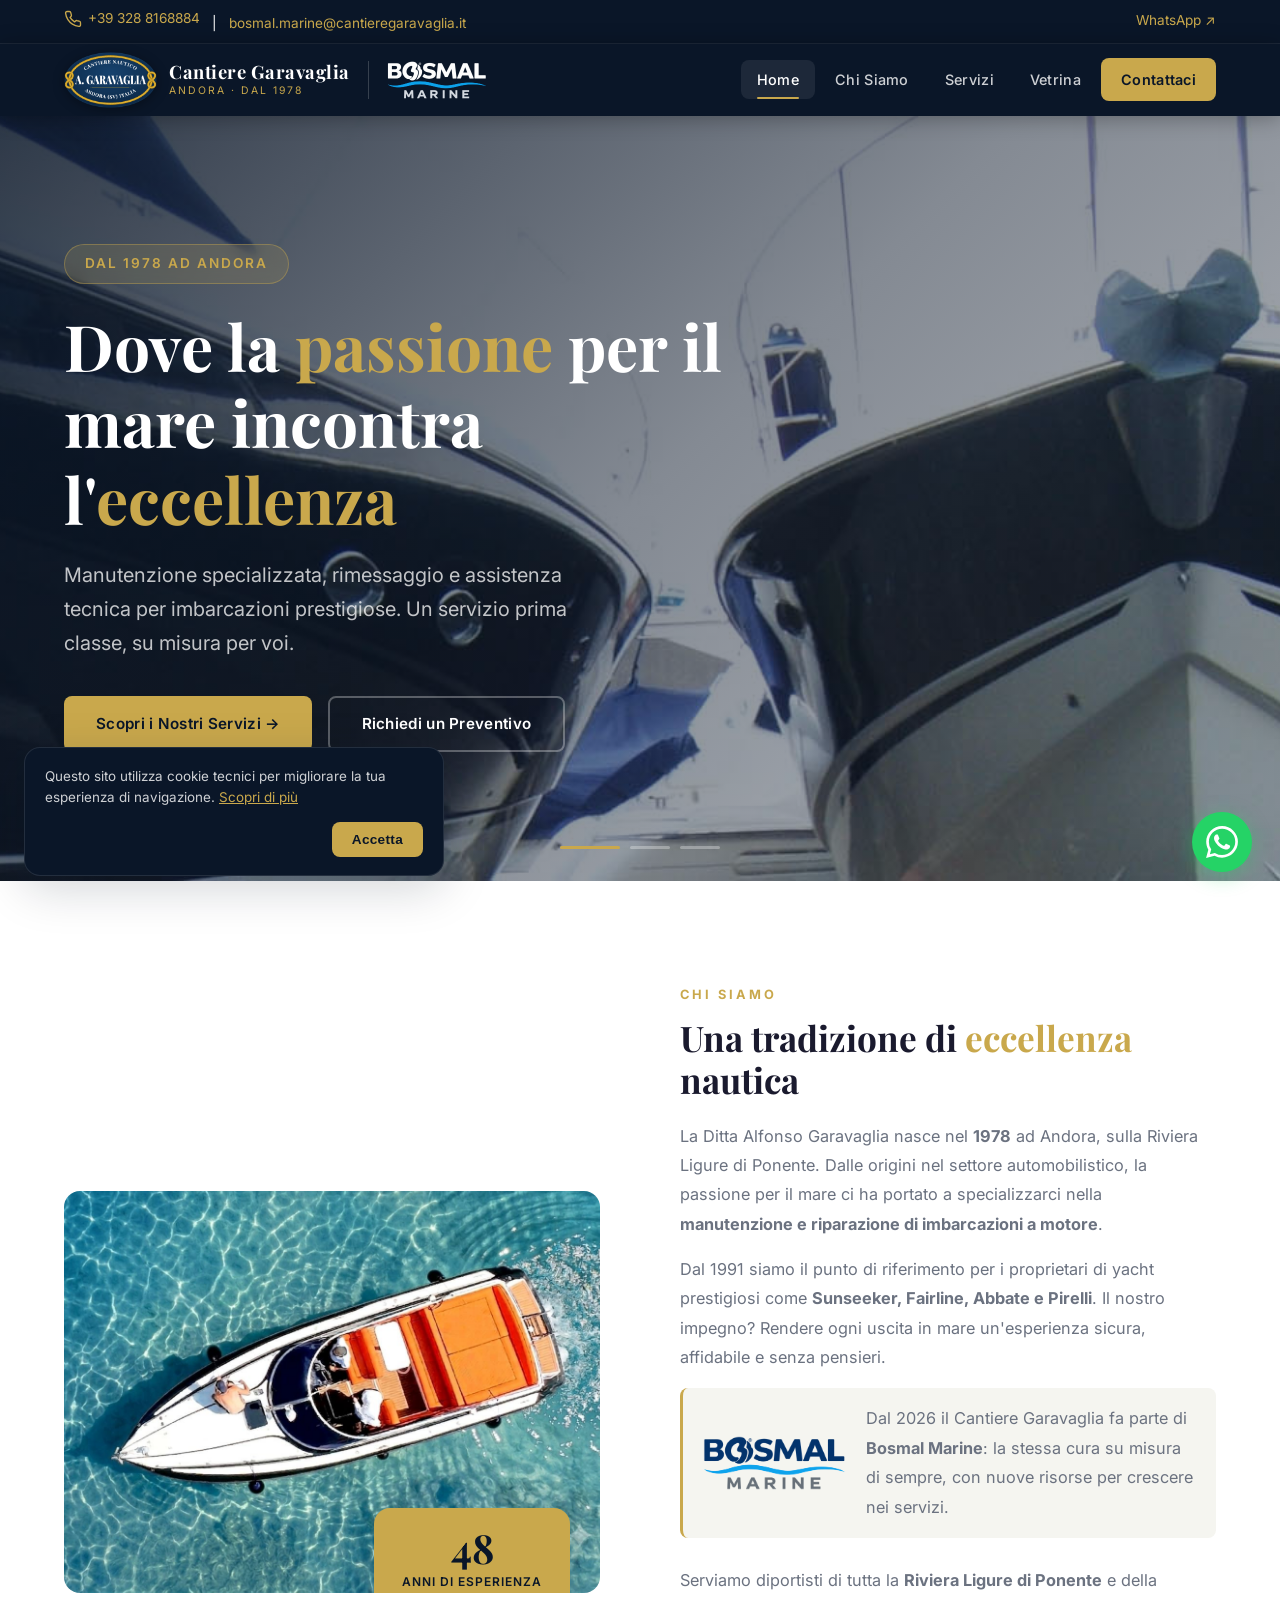
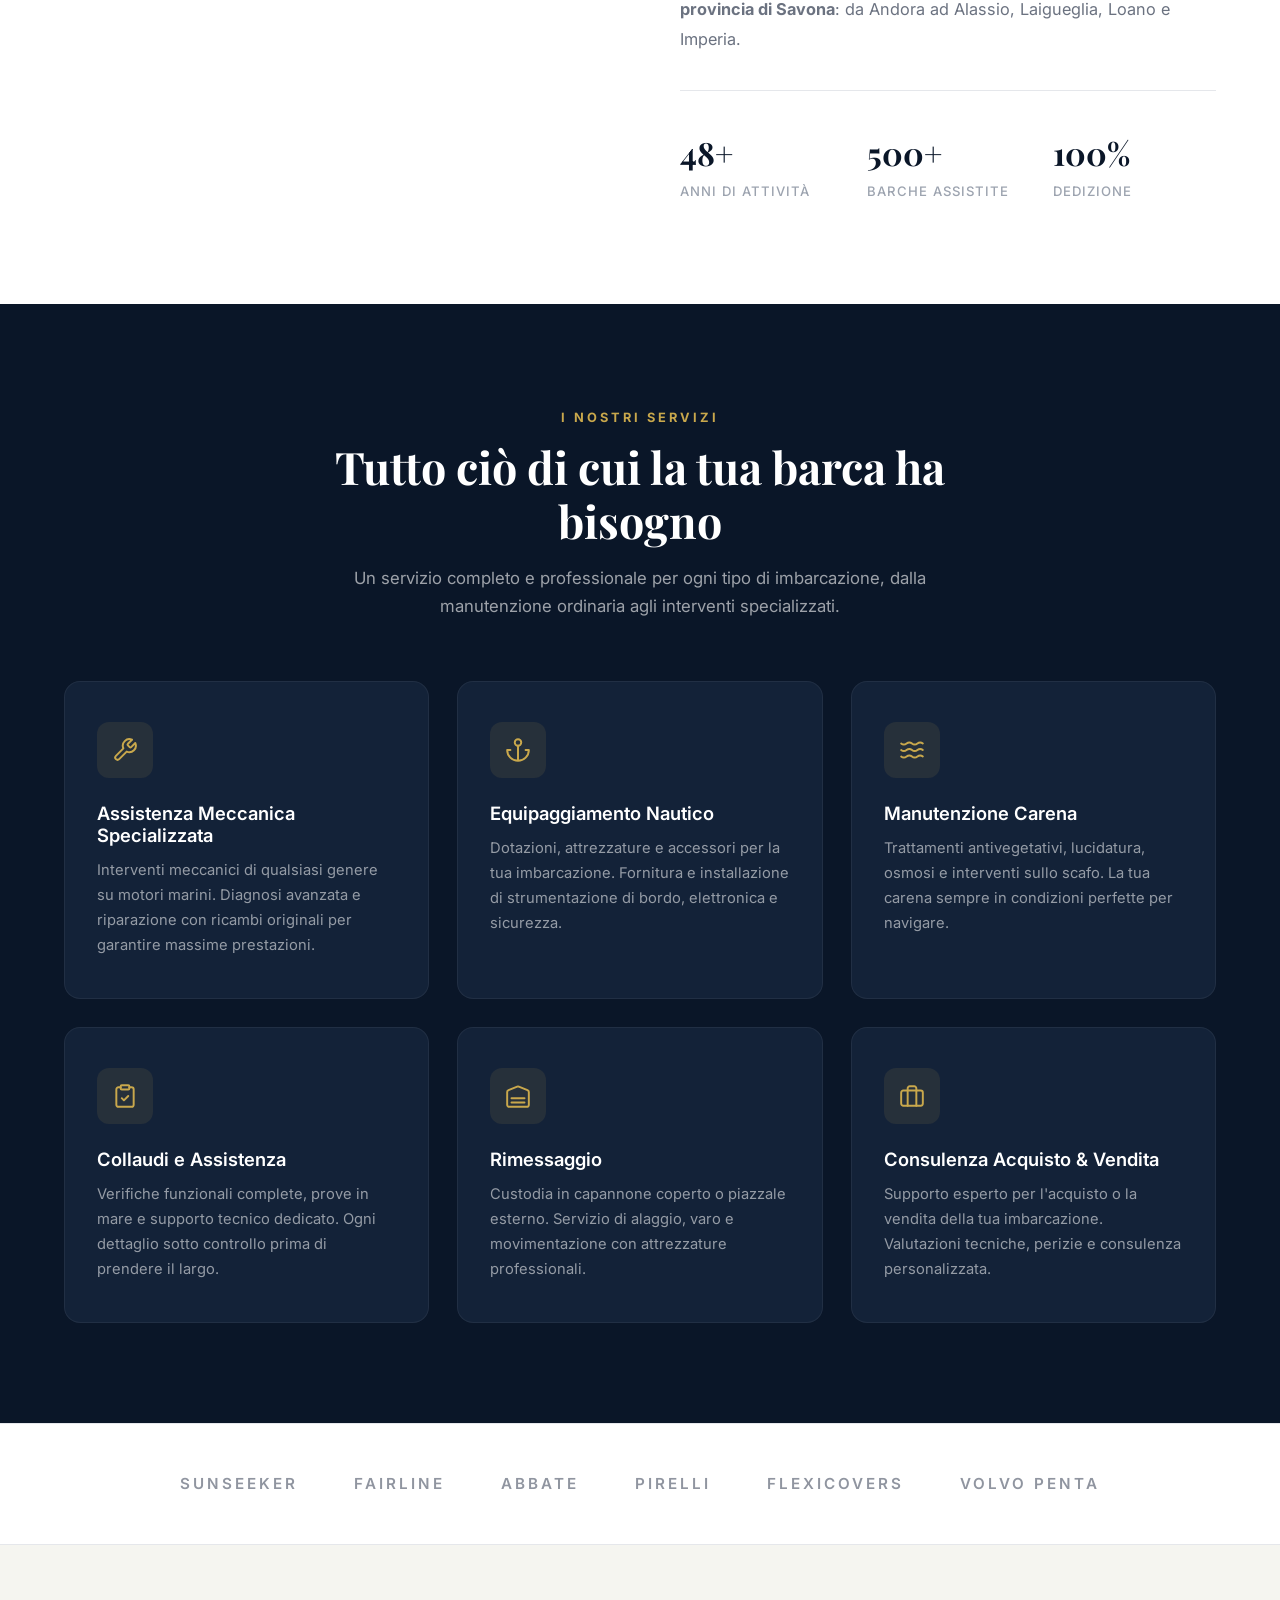
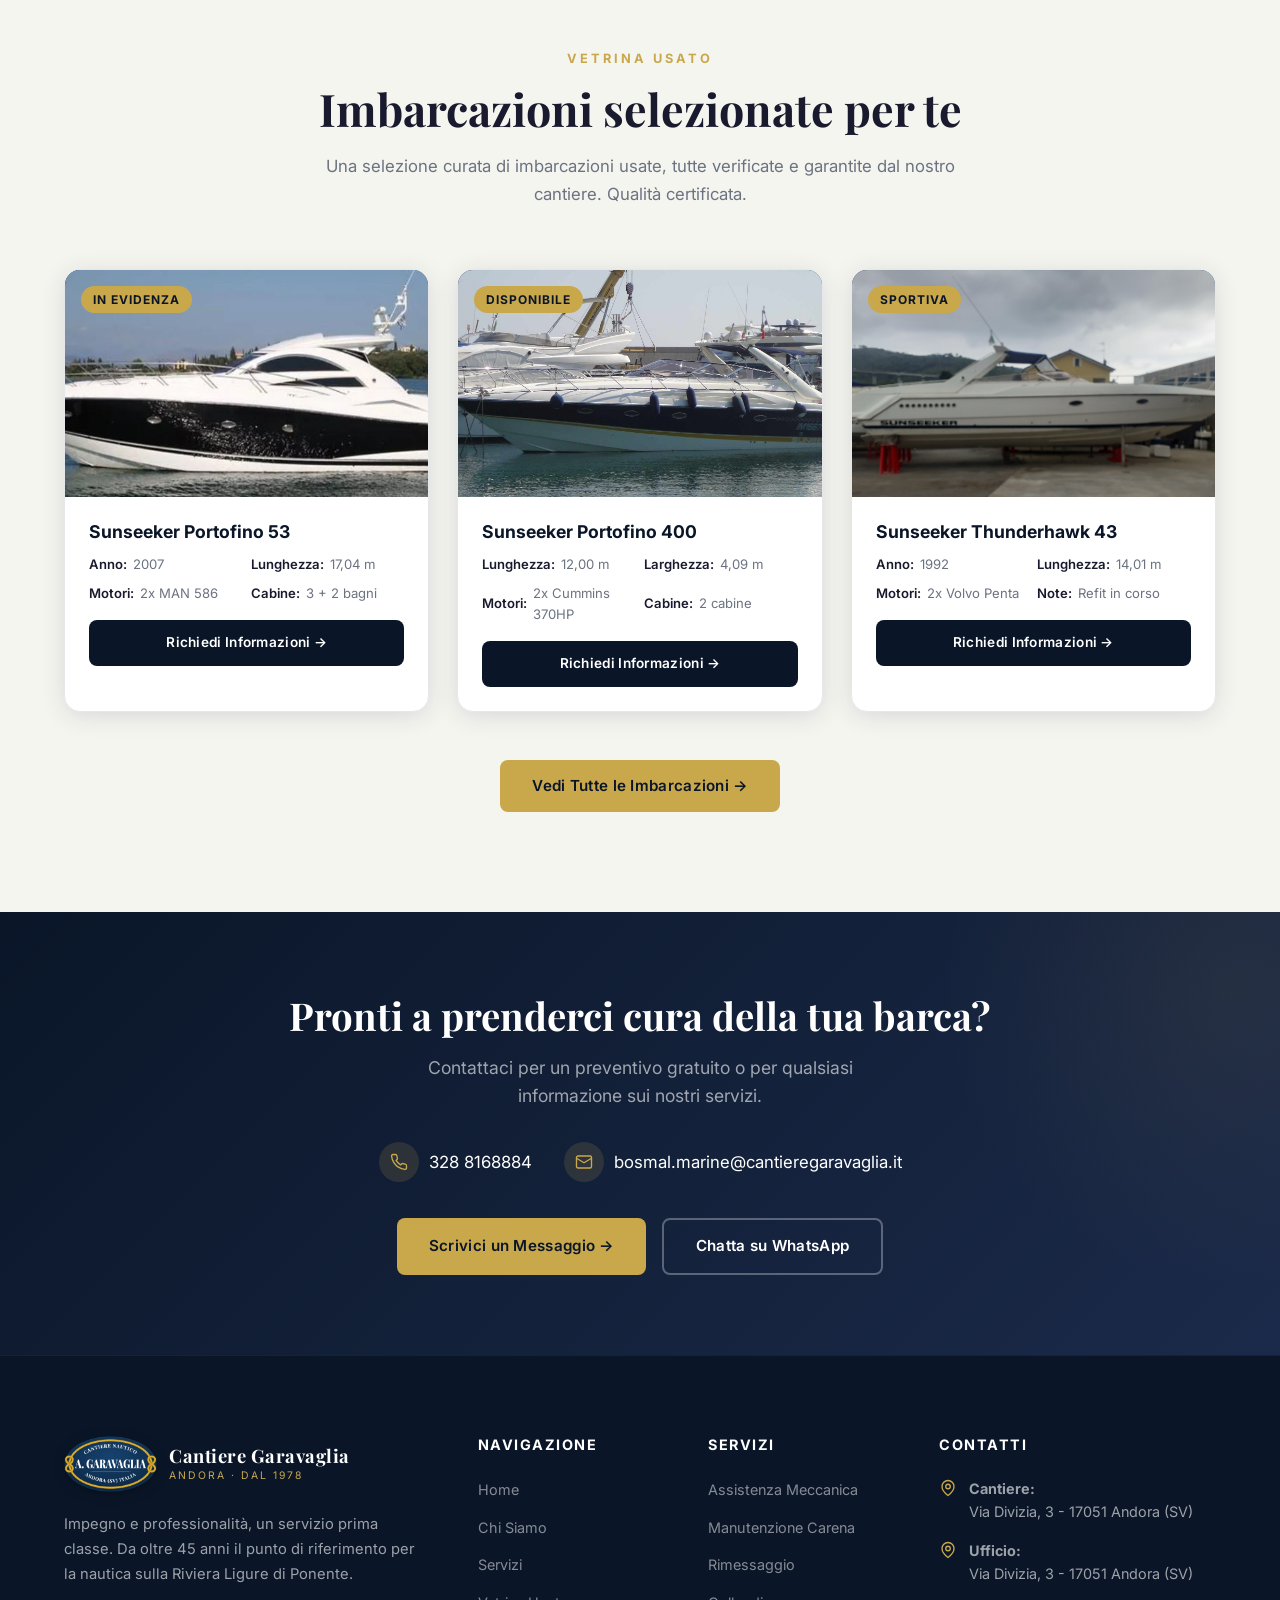
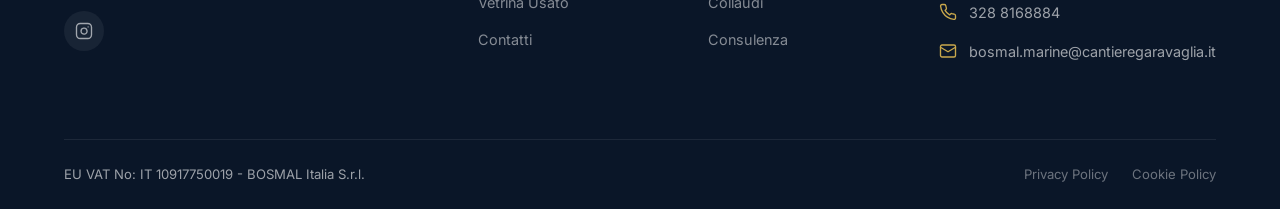
==== commit 45c92a15: "Indirizzo ufficio corretto: Via Divizia 3 Co-Authored-By: Claude Sonnet 5.5 <noreply@anthropic.com> " ====
--- a/index.html
+++ b/index.html
@@ -411,7 +411,7 @@
             <span class="icon"><svg class="ico" viewBox="0 0 24 24" fill="none" stroke="currentColor" stroke-width="1.8" stroke-linecap="round" stroke-linejoin="round" aria-hidden="true"><path d="M20 10c0 6-8 12-8 12S4 16 4 10a8 8 0 0 1 16 0z"/><circle cx="12" cy="10" r="3"/></svg></span>
             <div>
               <strong>Ufficio:</strong><br>
-              Via XXV Aprile, 6 - Andora (SV)
+              Via Divizia, 3 - 17051 Andora (SV)
             </div>
           </div>
           <div class="footer-contact-item">
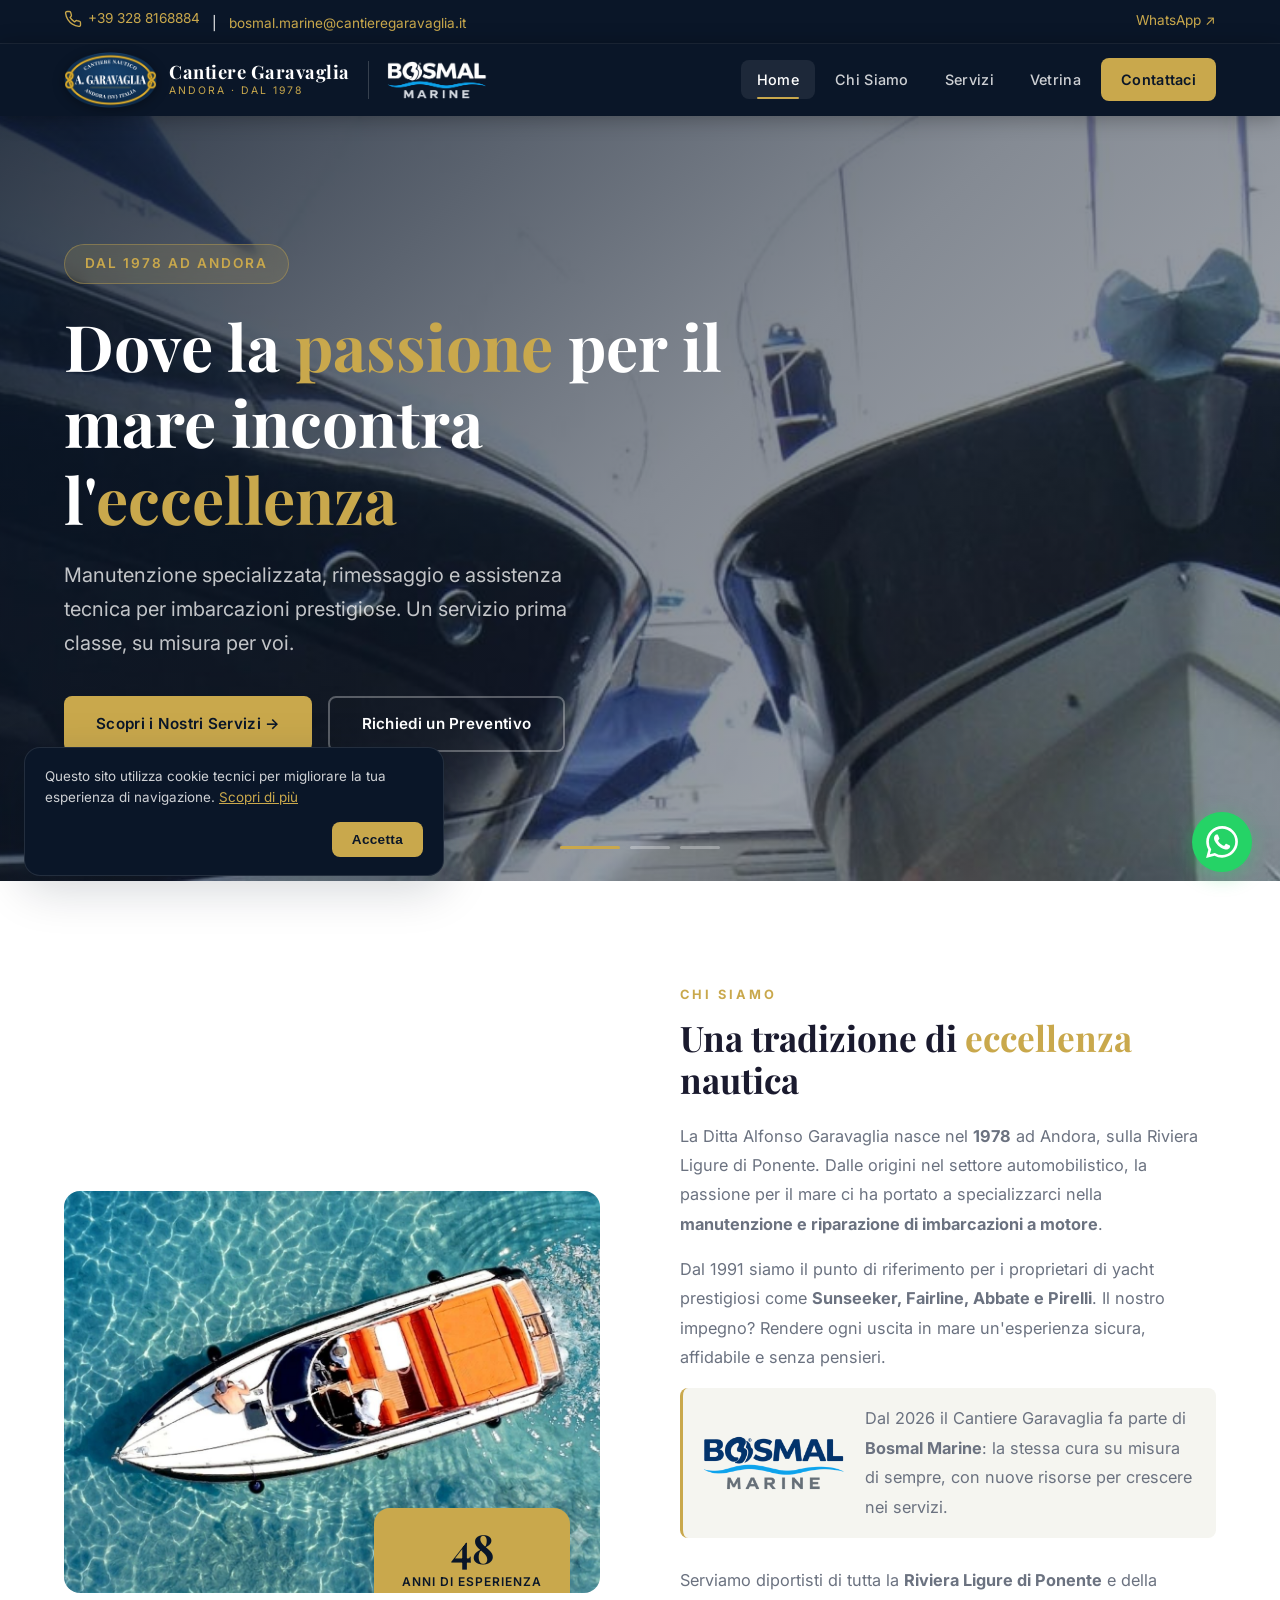
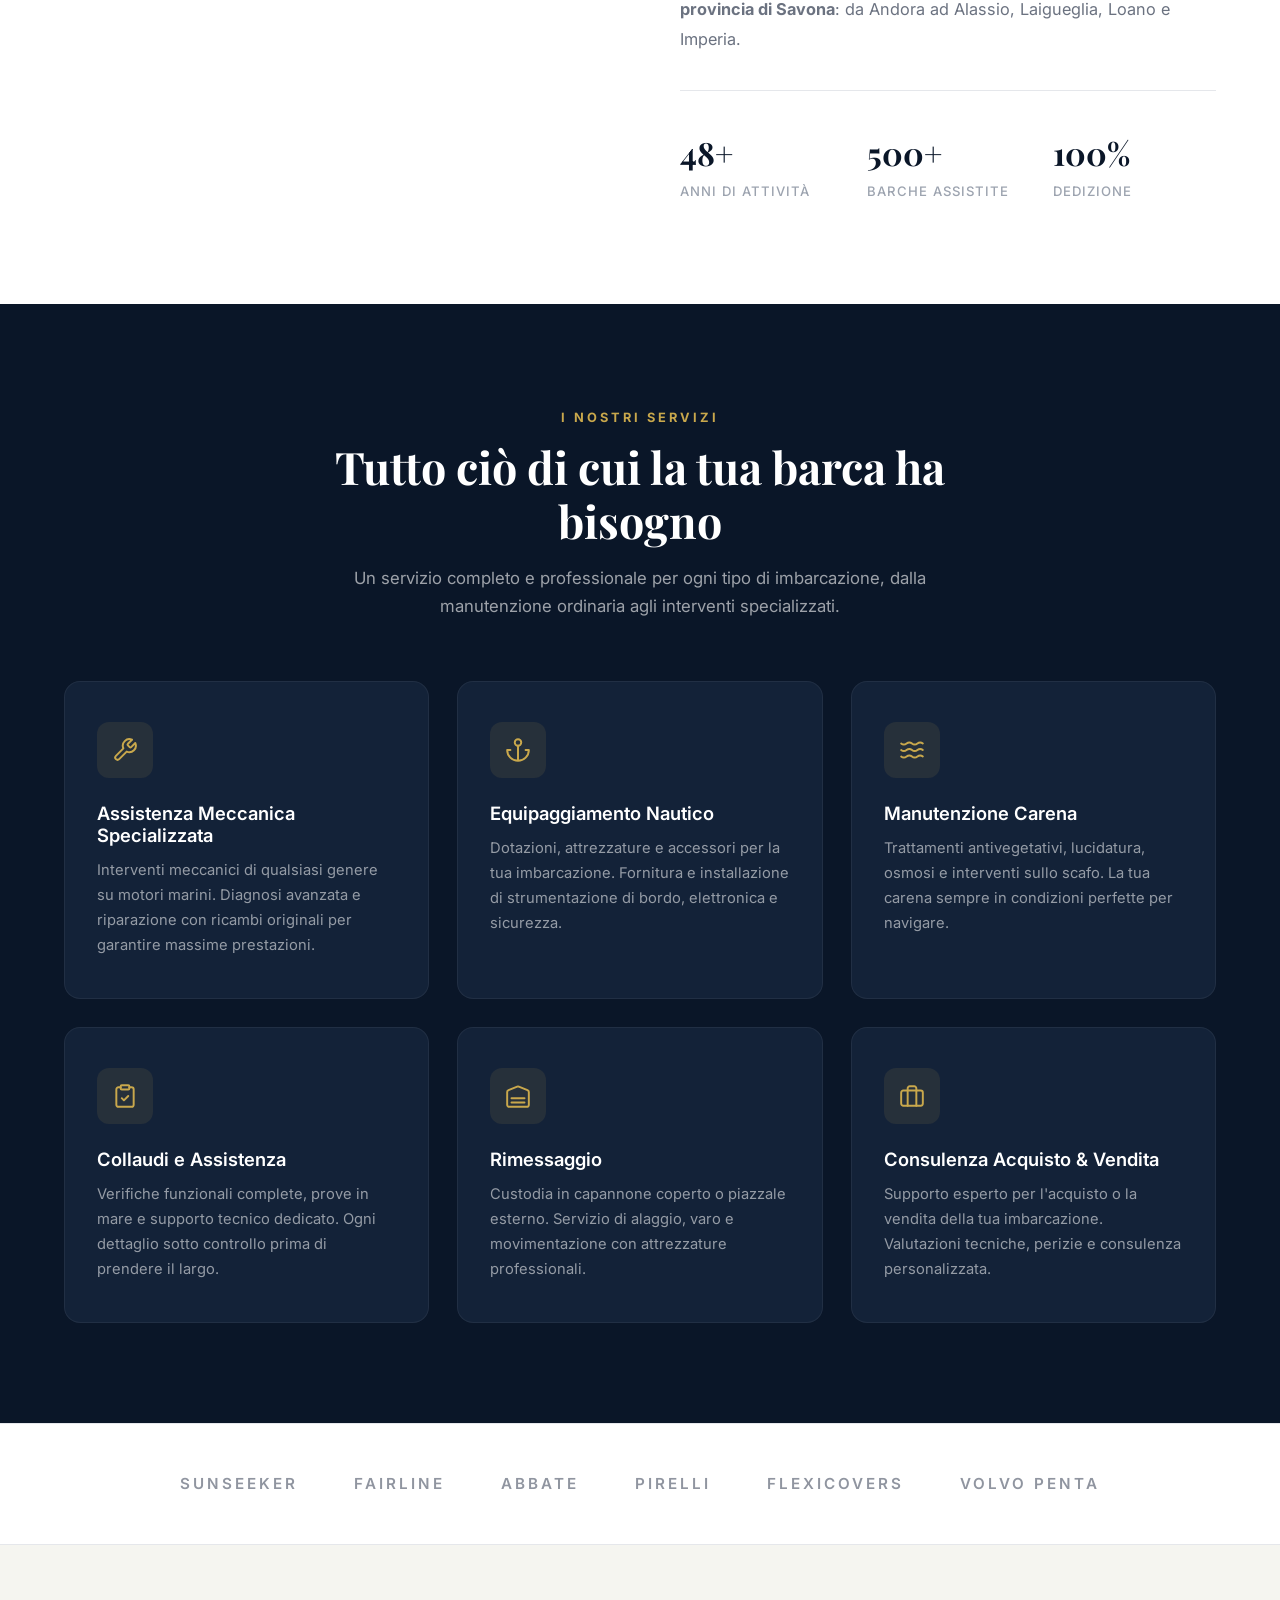
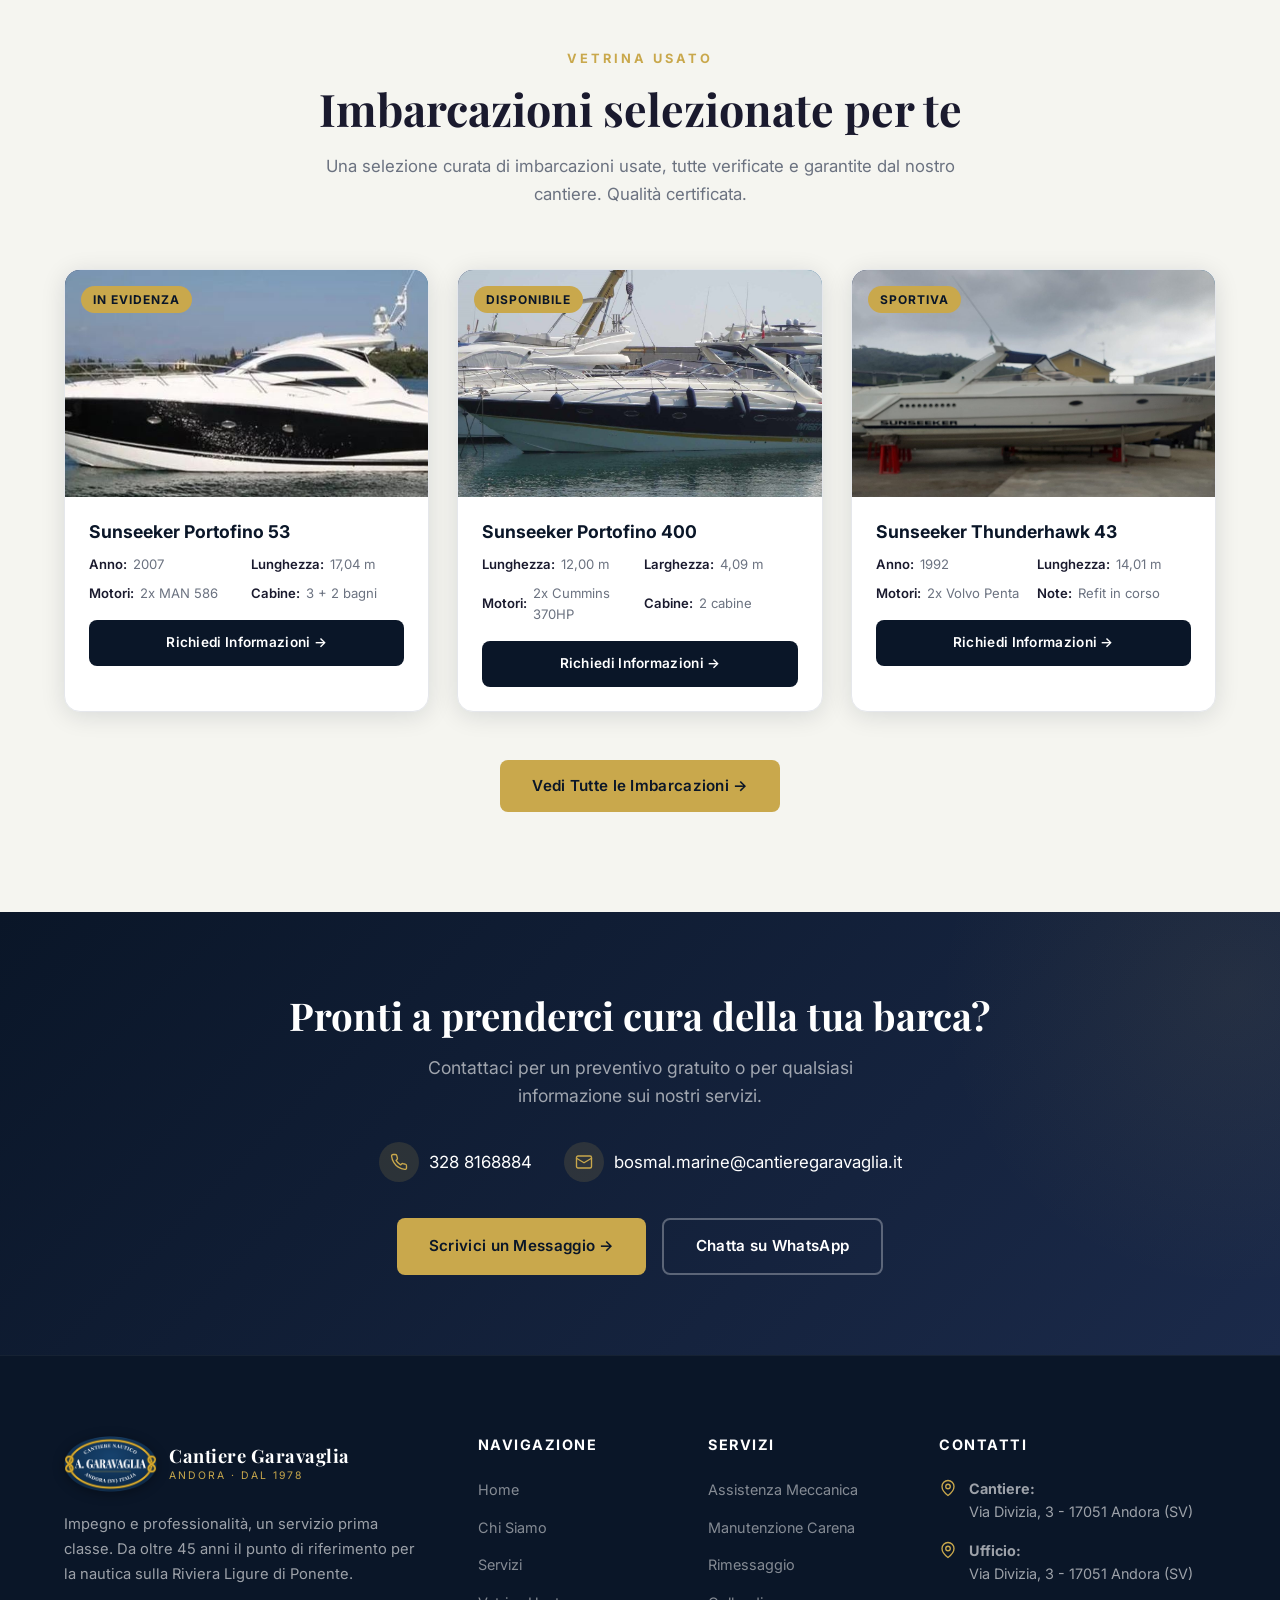
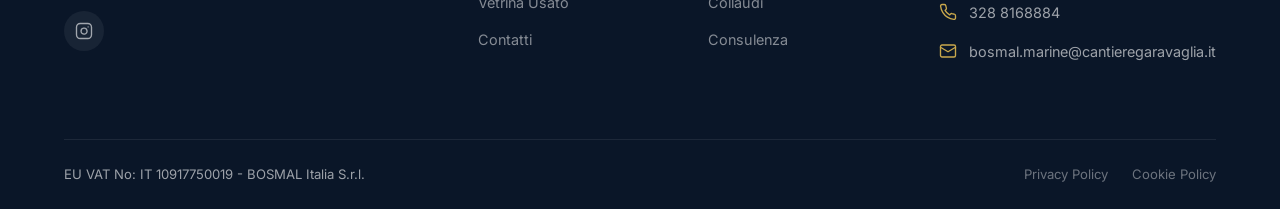
==== commit e860c40f: "Home: foto e titolo delle barche in evidenza portano alla scheda in vetrina - index.html: foto e tit" ====
--- a/index.html
+++ b/index.html
@@ -26,7 +26,7 @@
   <link href="https://fonts.googleapis.com/css2?family=Inter:wght@400;500;600;700&family=Playfair+Display:wght@600;700&display=swap" rel="stylesheet">
 
   <!-- Styles -->
-  <link rel="stylesheet" href="css/styles.css?v=7">
+  <link rel="stylesheet" href="css/styles.css?v=8">
 
   <!-- Schema.org LocalBusiness -->
   <script type="application/ld+json">
@@ -271,12 +271,12 @@
       <div class="boats-grid">
         <!-- Boat 1 -->
         <div class="boat-card">
-          <div class="boat-image">
+          <a class="boat-image" href="vetrina.html#sunseeker-portofino-53" aria-label="Vedi Sunseeker Portofino 53 in vetrina">
             <img src="images/boats/53sunseeker/53.JPG" alt="Sunseeker Portofino 53" loading="lazy">
             <span class="boat-tag">In Evidenza</span>
-          </div>
+          </a>
           <div class="boat-info">
-            <h3>Sunseeker Portofino 53</h3>
+            <h3><a href="vetrina.html#sunseeker-portofino-53">Sunseeker Portofino 53</a></h3>
             <div class="boat-specs">
               <div class="boat-spec"><strong>Anno:</strong> 2007</div>
               <div class="boat-spec"><strong>Lunghezza:</strong> 17,04 m</div>
@@ -289,12 +289,12 @@
 
         <!-- Boat 2 -->
         <div class="boat-card">
-          <div class="boat-image">
+          <a class="boat-image" href="vetrina.html#sunseeker-portofino-400" aria-label="Vedi Sunseeker Portofino 400 in vetrina">
             <img src="images/boats/400Portofino/0400.JPG" alt="Sunseeker Portofino 400" loading="lazy">
             <span class="boat-tag">Disponibile</span>
-          </div>
+          </a>
           <div class="boat-info">
-            <h3>Sunseeker Portofino 400</h3>
+            <h3><a href="vetrina.html#sunseeker-portofino-400">Sunseeker Portofino 400</a></h3>
             <div class="boat-specs">
               <div class="boat-spec"><strong>Lunghezza:</strong> 12,00 m</div>
               <div class="boat-spec"><strong>Larghezza:</strong> 4,09 m</div>
@@ -307,12 +307,12 @@
 
         <!-- Boat 3 -->
         <div class="boat-card">
-          <div class="boat-image">
+          <a class="boat-image" href="vetrina.html#sunseeker-thunderhawk-43" aria-label="Vedi Sunseeker Thunderhawk 43 in vetrina">
             <img src="images/boats/43thunderhawk/Thunderhawk43.jpg" alt="Sunseeker Thunderhawk 43" loading="lazy">
             <span class="boat-tag">Sportiva</span>
-          </div>
+          </a>
           <div class="boat-info">
-            <h3>Sunseeker Thunderhawk 43</h3>
+            <h3><a href="vetrina.html#sunseeker-thunderhawk-43">Sunseeker Thunderhawk 43</a></h3>
             <div class="boat-specs">
               <div class="boat-spec"><strong>Anno:</strong> 1992</div>
               <div class="boat-spec"><strong>Lunghezza:</strong> 14,01 m</div>
--- a/css/styles.css
+++ b/css/styles.css
@@ -1257,3 +1257,14 @@
   html { scroll-behavior: auto; }
   .whatsapp-float { animation: none; }
 }
+
+/* Barche: foto/titolo cliccabili dalla home e scheda evidenziata quando si arriva da un link */
+a.boat-image { text-decoration: none; color: inherit; }
+.boat-info h3 a:hover { color: var(--gold-dark); }
+.boat-card { scroll-margin-top: 96px; }
+.boat-card--target { animation: boat-target 2.4s ease-out 1; }
+@keyframes boat-target {
+  0%, 60% { box-shadow: 0 0 0 3px var(--gold), var(--shadow-lg); }
+  100%    { box-shadow: var(--shadow); }
+}
+@media (prefers-reduced-motion: reduce) { .boat-card--target { animation: none; box-shadow: 0 0 0 3px var(--gold); } }
